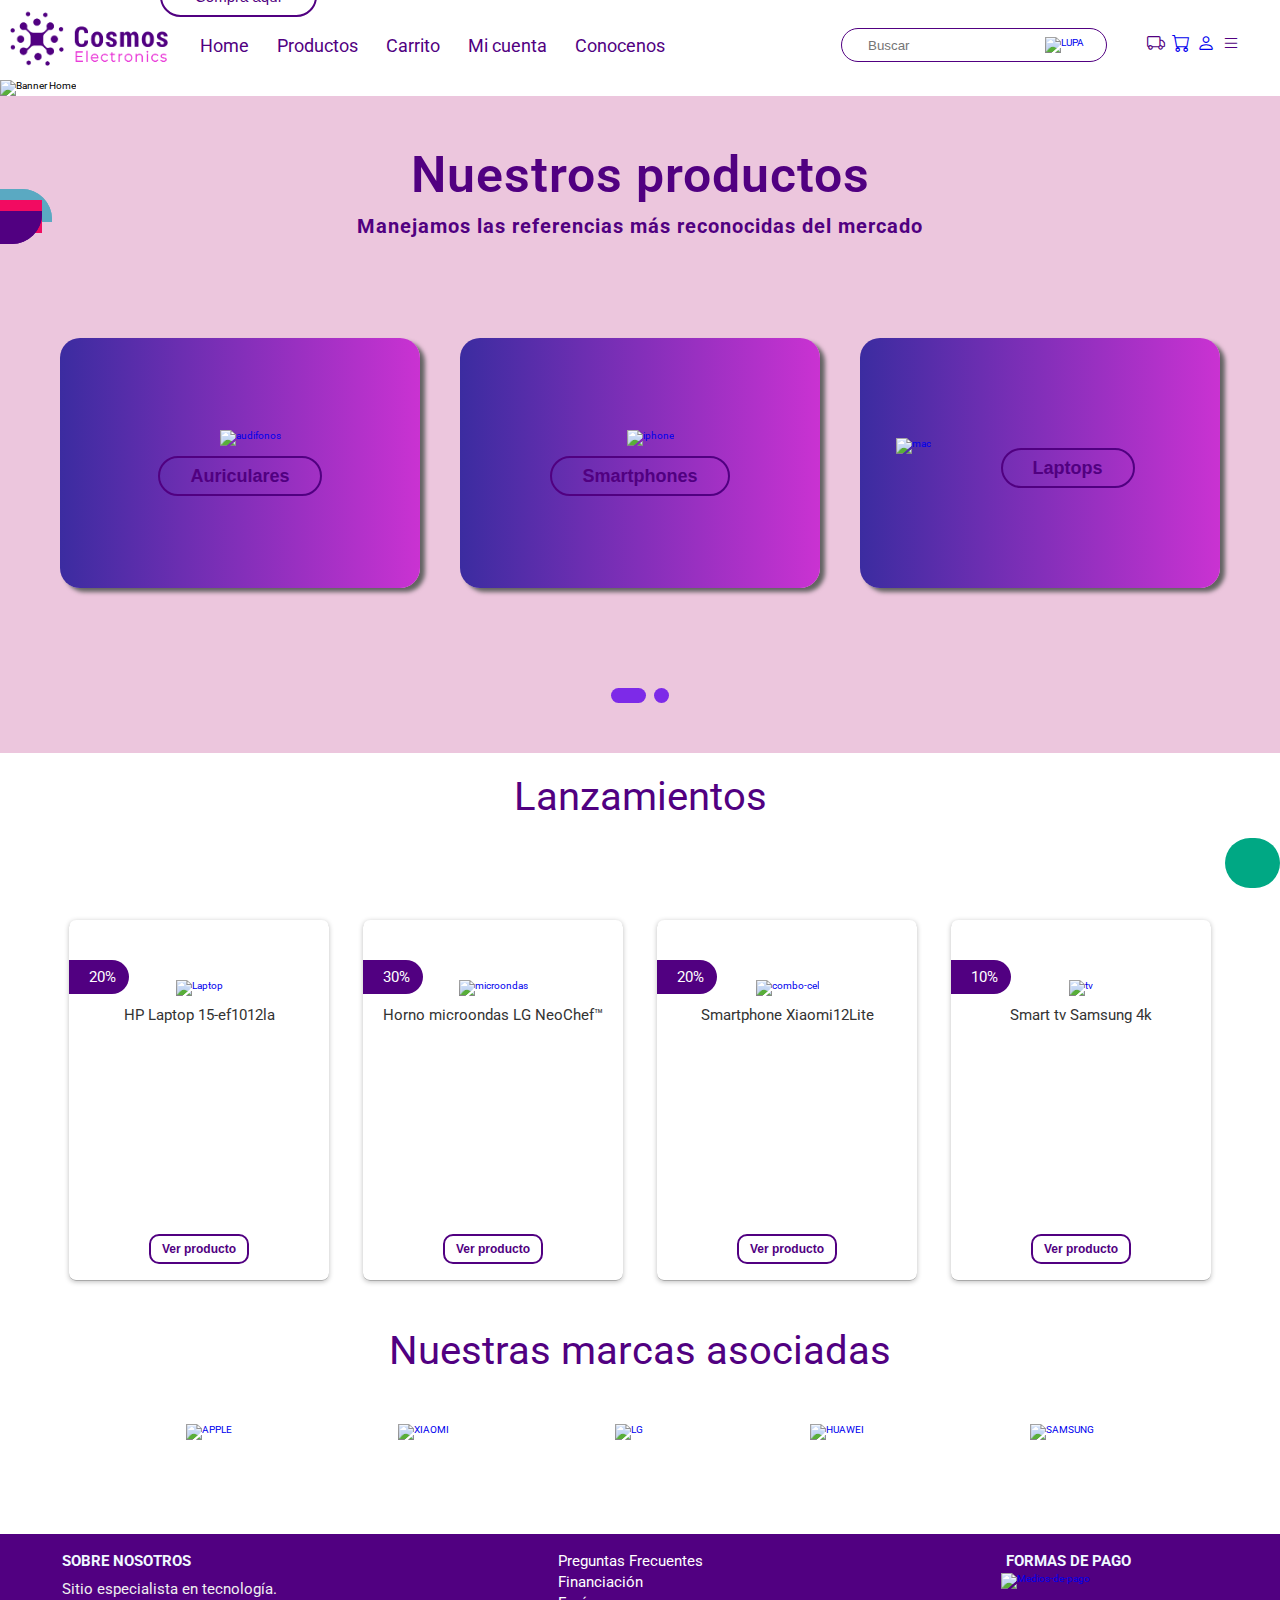
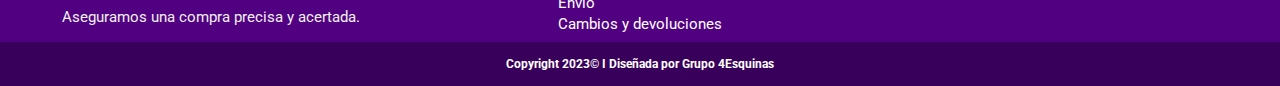
==== index.html @ 66efd8e1 "logo con rem" ====
<!DOCTYPE html>
<html lang="es">

<head>
    <meta charset="UTF-8">
    <meta http-equiv="X-UA-Compatible" content="IE=edge">
    <meta name="viewport" content="width=device-width, initial-scale=1.0">
    <link rel="stylesheet" href="https://cdn.jsdelivr.net/npm/bootstrap-icons@1.10.3/font/bootstrap-icons.css">
    <!--Link Css-->
    <link rel="stylesheet" href="css/style.css">
    <link rel="stylesheet" href="css/responsive.css">
    <link rel="stylesheet" href="css/social-media.css">
    <link rel="stylesheet" href="css/form.css">
    <link rel="stylesheet" href="css/carrito.css">
    <!--Link Fuente-->
    <script src="https://use.fontawesome.com/502b7294a9.js"></script>
    <!-- Link Boostrap -->
    <!-- <link href="https://cdn.jsdelivr.net/npm/bootstrap@5.3.0-alpha3/dist/css/bootstrap.min.css" rel="stylesheet" integrity="sha384-KK94CHFLLe+nY2dmCWGMq91rCGa5gtU4mk92HdvYe+M/SXH301p5ILy+dN9+nJOZ" crossorigin="anonymous"> -->
    <!--Link FavIcon-->
    <link rel="shortcut icon" type="image/jpg" href="https://i.postimg.cc/zGhXjHxn/FavIcon.png" sizes="15px">
    <link rel="preconnect" href="https://fonts.googleapis.com">
    <link rel="preconnect" href="https://fonts.gstatic.com" crossorigin>
    <link href="https://fonts.googleapis.com/css2?family=Roboto:wght@100;300;400;500;700&display=swap" rel="stylesheet">

    <!--Descripción del sitio para el SEO-->
    <meta name="description" content="Sitio especialista en tecnología."/>
    <title>Cosmos I Home</title>
</head>

<body>
    <header>
        <nav>
            <input type="checkbox" id="check">
            <label for="check" class="checkbtn">
                <i class="bi bi-truck"></i>
                <a href="pages/carrito.html">
                <i class="bi bi-cart"></i>
                </a>   
                <a href="pages/micuenta.html">        
                <i class="bi bi-person">       
                </i> 
                </a> 
                <i class="bi bi-list"></i>
            </label>
            <form autocomplete="off">
                <div>
                    <input type="search" name="q" placeholder="Buscar">
                    <a href='https://postimages.org/' target='_blank'><img src='https://i.postimg.cc/FFB2yhY4/LUPA.png' alt='LUPA'class="lupa" loading="lazy"/></a>
                </div>
            </form>
            <a href="#" class="enlace">
                <figure>
                <img src="img/logo cosmos - copia.png" alt="Logo" class="logo" width="14rem" height="6rem">
                </figure>
            </a>
            <ul class="menu">
                <li><a href="index.html">Home</a></li>
                <li><a href="pages/pdd.html">Productos</a>
                    <ul class="subMenu">
                        <li>Electrodomésticos</li>
                        <li>Computadoras</li>
                        <li>Audio y sonido</li>
                        <li>Televisores</li>
                        <li>Relojes</li>
                        <li>Fotografía</li>
                    </ul>
                </li>
                <li><a href="pages/carrito.html">Carrito</a></li>
                <li><a href="pages/micuenta.html">Mi cuenta</a></li>
                <li><a href="pages/somos.html">Conocenos</a></li>
                
            </ul>
            <!--Contenedor de Redes Sociales-->
            <div class="red">
                <!--el target _blank hace que al hacer clic abra el link en otra pestaña sin salir del sitio-->
                <div id="facebook"><a href="https://www.facebook.com/" target="_blank" class="fa fa-facebook"></a></div>
                <div id="instagram"><a href="https://www.instagram.com/" target="_blank" class="fa fa-instagram"></a>
                </div>
                <div id="correo"><a href="https://outlook.live.com/owa/?authRedirect=true" target="_blank"
                        class="fa fa-envelope-o"></a></div>
            </div>
        </nav>
    </header>
    <main>
        <section class="banner">   
            <figure>
                <img src="https://imagizer.imageshack.com/img922/662/GbaUPV.jpg" alt="Banner Home" loading="lazy">               
            </figure> 
            <div class="botonBanner">
                <button class="compraAqui">Compra aquí</button>
            </div>          
        </section>          
    </section> 
    <div class="seccionCategorias"> <!--slide-container-->
        <h1>Nuestros productos</h1>
        <h3>Manejamos las referencias más reconocidas del mercado</h3>
        <input type="radio" name="dot" id="one" />
        <input type="radio" name="dot" id="two" />
        <div class="main-card">
            <div class="contenedorCategorias"> <!--cards-->
                <div class="categoria"> <!--card-->
                    <figure>
                        <!--Imagen alojada en URL externa-->
                        <!--image-content--><a href='https://postimg.cc/BjxsKD9Z' target='_blank'><img src='https://i.postimg.cc/52rtDqsz/audifonos.png' alt='audifonos' class="imgCategoria" width="90%" loading="lazy"></a>
                        <!--card-image-->
                        <!--card content-->
                    </figure>
                    <button class="botonCategoria">Auriculares</button>
                </div>
                <div class="categoria">
                    <figure>
                        <!--Imagen alojada en URL externa-->                       
                        <a href='https://postimg.cc/6ycf5bTB' target='_blank'><img
                                src='https://i.postimg.cc/13hCBLQV/iphone.png' alt='iphone'
                                class="imgCategoria" width="90%" loading="lazy"></a>
                    </figure>
                    <button class="botonCategoria">Smartphones</button>
                </div>
                <div class="categoria">
                    <figure>
                        <!--Imagen alojada en URL externa-->
                        <a href='https://postimg.cc/rdwrZq94' target='_blank'><img
                                src='https://i.postimg.cc/d08j11k5/mac.png' alt='mac'
                                class="imgCategoria" width="90%" loading="lazy"></a>
                    </figure>
                    <button class="botonCategoria">Laptops</button>
                </div>
            </div>
            <div class="contenedorCategorias"> <!--cards-->
                <div class="categoria"> <!--card-->
                    <figure>
                        <!--Imagen alojada en URL externa-->
                        <!--image-content--><a href='https://postimg.cc/BjxsKD9Z' target='_blank'><img src='https://i.postimg.cc/52rtDqsz/audifonos.png' alt='audifonos' class="imgCategoria" width="90%" loading="lazy"></a>
                        <!--card-image-->
                        <!--card content-->
                    </figure>
                    <button class="botonCategoria">Auriculares</button>
                </div>
                <div class="categoria">
                    <figure>
                        <!--Imagen alojada en URL externa-->                   
                        <a href='https://postimg.cc/6ycf5bTB' target='_blank'><img
                                src='https://i.postimg.cc/13hCBLQV/iphone.png' alt='iphone'
                                class="imgCategoria" width="90%" loading="lazy"></a>
                    </figure>
                    <button class="botonCategoria">Smartphones</button>
                </div>
                <div class="categoria">
                    <figure>
                        <!--Imagen alojada en URL externa-->
                        <a href='https://postimg.cc/rdwrZq94' target='_blank'><img
                                src='https://i.postimg.cc/d08j11k5/mac.png' alt='mac'
                                class="imgCategoria" width="90%" loading="lazy"></a>
                    </figure>
                    <button class="botonCategoria">Laptops</button>
                </div>
            </div>
        </div>
        <div class="button">
            <label for="one" class="one active"></label>
            <label for="two" class="two"></label>
        </div>
    </div>
</section>
        <section>
            <h2>Lanzamientos</h2>
            <div class="contenedorLanzamiento">
                <div class="box box2">
                    <div class="descuento">20%</div> 
                    <figure>
                        <!--Imagen alojada en URL externa-->
                        <a href='https://postimages.org/' target='_blank'><img src='https://i.postimg.cc/MKHrX6pw/R.png' alt='Laptop' loading="lazy"/></a>
                    </figure>                    
                    <h2>HP Laptop 15-ef1012la</h2>
                    <div class="containerP">
                        <p><strong>Portátil HP 15.6 Pulgadas AMD RYZEN R5 8GB 256GB</strong></p>
                        <p><span>Precio $3.499.000</span></p>                        
                        <button class="botonProducto">Ver producto</button>
                    </div>
                </div>
                <div class="box box2">
                    <div class="descuento">30%</div>
                    <figure>
                        <!--Imagen alojada en URL externa-->
                        <a href='https://postimg.cc/Xp8ykMkC' target='_blank'><img src='https://i.postimg.cc/6psLwt7Y/microondas.png' alt='microondas' loading="lazy"/></a>
                        </figure>                     
                    <h2>Horno microondas LG NeoChef™</h2>
                    <div class="containerP">
                        <p><strong>1200w con tecnología Smart Inverter</strong></p>
                        <p><span>Precio $1.499.000</span></p>                          
                        <button class="botonProducto">Ver producto</button>
                    </div>
                </div>
                <div class="box box2">
                    <div class="descuento">20%</div>
                    <figure>
                        <!--Imagen alojada en URL externa-->
                        <a href='https://postimg.cc/4nWH0Vb5' target='_blank'><img src='https://i.postimg.cc/DyTQ8cSt/combo-cel.png' alt='combo-cel' loading="lazy"/></a>
                        </figure>                    
                    <h2>Smartphone Xiaomi12Lite</h2>
                    <div class="containerP">
                        <p><strong>Celular Xiaomi12Lite negro resolución Full-HD</strong></p>
                        <p><span>Precio $13.499.000</span></p>                         
                        <button class="botonProducto">Ver producto</button>
                    </div>
                </div>
                <div class="box box2">
                    <div class="descuento">10%</div> 
                    <figure>
                        <!--Imagen alojada en URL externa-->
                        <a href='https://postimg.cc/ThfH0MCb' target='_blank'><img src='https://i.postimg.cc/MZQ2WzB9/tv.png' alt='tv' loading="lazy"/></a>
                    </figure>                   
                    <h2>Smart tv Samsung 4k</h2>
                    <div class="containerP">
                        <p><strong>Procesador Crystal 4k resolución ultra alta </strong></p>
                        <p><span>Precio $9.499.00</span></p>                        
                        <button class="botonProducto">Ver producto</button>
                    </div>
                </div>
            </div>
        </section>

        <section>
            <h2>Nuestras marcas asociadas</h2>
            <div class="contenedorMarcas">
                <div>
                    <figure>
                        <!--Imagen alojada en URL externa-->
                        <a href='https://postimg.cc/mzSnGBT0' target='_blank'><img src='https://i.postimg.cc/BbWfHnkQ/APPLE.png' alt='APPLE' class="marca1" loading="lazy"/></a>
                    </figure>                   
                </div>
                <div>
                    <figure>
                        <!--Imagen alojada en URL externa-->
                        <a href='https://postimg.cc/fSNByFRY' target='_blank'><img src='https://i.postimg.cc/x8k7xVrp/XIAOMI.png' alt='XIAOMI'class="marca1" loading="lazy"/></a>
                    </figure>                    
                </div>
                <div>
                    <figure>
                        <!--Imagen alojada en URL externa-->
                        <a href='https://postimg.cc/nCsGZpkN' target='_blank'><img src='https://i.postimg.cc/5Ng7BtF9/LG.png' alt='LG' class="marca3" loading="lazy"/></a>
                    </figure>                   
                </div>
                <div>
                    <figure>
                        <!--Imagen alojada en URL externa-->
                        <a href='https://postimg.cc/TKs81dMm' target='_blank'><img src='https://i.postimg.cc/VNfz7vK7/HUAWEI.png' alt='HUAWEI'class="marca2" loading="lazy"/></a>
                    </figure>                    
                </div>
                <div>
                    <figure>
                        <!--Imagen alojada en URL externa-->
                        <a href='https://postimg.cc/R6M2bNwk' target='_blank'><img src='https://i.postimg.cc/xCHY8m81/SAMSUNG.png' alt='SAMSUNG'class="marca2" loading="lazy"/></a>
                    </figure>                    
                </div>             
        </section>
    </main>

    <footer id="pie">
        <div class="contenedorFooter1">
            <div class="footer1">
                <h4>SOBRE NOSOTROS</h4>
                <p>Sitio especialista en tecnología.</p>
                <p>Aseguramos una compra precisa y acertada. </p>
            </div>
            <div class="footer1">
                <ul class="footerLinks">
                    <li> <a href="#">Preguntas Frecuentes</a>         
                    </li>
                    <li> <a href="#">Financiación</a> 
                    </li>
                    <li> <a href="#">Envío</a>   
                    </li>
                </li>
                <li> <a href="#">Cambios y devoluciones</a>   
                </li>                                      
                </ul>
            </div>
            <div class="footer1">
                <h4>FORMAS DE PAGO</h4>
                <figure>
                    <a href='https://postimages.org/' target='_blank'><img src='https://i.postimg.cc/15FR11yS/Medios-de-pago.png' alt='Medios-de-pago'class="financiacion" loading="lazy"/></a>
                </figure>
            </div>
        </div>  
        <div class="contenedorFooter2">
            <h5> Copyright 2023© I Diseñada por Grupo 4Esquinas</h5>            
        </div>
        <div id="whatsapp"><a href="https://web.whatsapp.com/" target="_blank" class="fa fa-whatsapp"></a>     
    </footer>
    <!-- Link Javascript Bundel with Popper -->
    <!-- <script src="https://cdn.jsdelivr.net/npm/bootstrap@5.3.0-alpha3/dist/js/bootstrap.bundle.min.js" integrity="sha384-ENjdO4Dr2bkBIFxQpeoTz1HIcje39Wm4jDKdf19U8gI4ddQ3GYNS7NTKfAdVQSZe" crossorigin="anonymous"></script> -->
<body>
</html>
---- css/style.css ----
/*Reseteo de estilos por defecto*/
* {
    padding: 0;
    margin: 0;
    box-sizing: border-box;
    text-decoration: none;
}

/*Setear rem=10px*/
html {
    font-size: 62.5%;
    font-family: 'Roboto', sans-serif;
    width: 100%;
    min-height: 100vh;
}

/*Estilos estructura html*/
header {
    display: flex;
    width: 100%;
}

body {
    background-color: #FFFFFF;
    margin: 0;
    min-height: 100vh;
    width: 100%;
    display: grid;
    grid-template-rows: auto 1fr auto;
}

footer {
    display: flex;
    flex-direction: column;
    padding-top: 1rem;
    margin-top: auto;
    width: 100%;
}

img {
    width: 100%;
}

/*Estilos jerarquía h*/
h1 {
    color: #510081;
    text-align: center;
    font-size: 5rem;
    letter-spacing: 0.1rem;
    font-weight: 600;
    margin-top: 3rem;
    padding-top: 2rem;
    margin-bottom: 0rem;
}

h2 {
    color: #510081;
    text-align: center;
    font-size: 4rem;
    margin-top: 2rem;
    margin-bottom: 2rem;
    font-weight: 400;
}

h3 {
    color: #510081;
    text-align: center;
    font-size: 2rem;
    letter-spacing: 0.1rem;
    margin: 1rem;
}

h4 {
    color: aliceblue;
    text-align: left;
    font-family: 'Roboto', sans-serif;
    font-size: 1.5rem;
}

h5 {
    color: white;
    text-align: center;
    font-size: 1.2rem;
    margin: 1rem;
}

/*Estilos Navegador*/
nav {
    background-color: white;
    position: relative;
    background-position: top;
    height: 8rem;
    width: 100%;
}

.enlace {
    position: absolute;
}

.logo {
    height: 7.5rem; 
}

.logo:hover {
    transform: scale(1.2);
}

nav ul {
    margin-left: 20rem;
    padding-top: 3rem;
}

nav ul li {
    display: inline-block;
    position: relative;
    margin: 0.5rem 1rem 1rem 0rem;
}

nav ul li a {
    color: #510081;
    font-size: 1.8rem;
    padding: 0.7rem 1.6rem 0.7rem 0rem;
    border-radius: 0.3rem;
}

li a.active,
li a:hover {
    color: #e298c4;
}

.checkbtn1 {
    font-size: 4rem;
    color: rgb(253, 240, 255);
    float: right;
    padding: 2rem 4rem;
    cursor: pointer;
    line-height: 1rem;
}

.checkbtn1 :hover {
    color: rgb(194, 156, 236);
}

#check {
    display: none;
}

/*Estilo sub-menu*/
nav ul ul {
    display: none;
    position: absolute;
    background-color: white;
    width: min-content;
    color: #510081;
    font-size: 1.5rem;
    padding: 0.7rem 1.3rem 0.7rem 0rem;
    line-height: 1.2rem;
    margin-left: 0;
}

nav ul li:hover>ul {
    display: block;
}

ul.subMenu li:hover {
    color: #e298c4;
}

.caja-1 {
    font-size: 1.5rem;
    padding: 0.5rem 0.5rem;
    text-align: left;
}

::before {
    font-size: large;
}

form>div {
    display: flex;
    background: #fff;
    padding: 0.8rem 2.2rem 0.8rem 2.6rem;
    border-radius: 3rem;
    border: 0.1rem solid #cad3dc;
    border-color: #510081;
    margin-top: 0.8rem;
}

.lupa {
    height: 1.5rem;
}

form input {
    border: none;
    background-color: white;
    outline: none;
}

.checkbtn {
    font-size: 3rem;
    color: #510081;
    float: right;
    padding: 3rem 4rem;
    cursor: pointer;
    line-height: 4rem;
    margin-top: -1rem;
}

.checkbtn :hover {
    color: #e298c4;
}

#check {
    display: none;
}

form {
    float: right;
    margin-top: 2rem;
    margin-left: 0.5rem;
}

/*Estilos banner*/
.botonBanner {
    margin-top: -12rem;
    margin-left: 16rem;
    position: absolute;
}

.compraAqui {
    background-color: white;
    border: 0.2rem solid #510081;
    padding: 1rem 3.3rem;
    color: #510081;
    border-radius: 5rem;
    font-size: 1.5rem;
    width: max-content;
}

.compraAqui:hover {
    background-color: #510081;
    color: white;
    font-weight: bold;
}

/* Estilo de grif card*/
.contenedorLanzamiento {
    display: flex;
    flex-wrap: wrap;
    justify-content: center;
    width: 100%;
    margin-bottom: 3rem;
}

.box {
    width: 26rem;
    height: 36rem;
    margin: 1.7rem;
    padding: 2rem;
    background: transparent;
    border-radius: 0.7rem;
    text-align: center;
    margin-top: 8rem;
    position: relative;
    cursor: pointer;
    box-shadow: rgba(0, 0, 0, 0.25) 0rem 0.0625em 0.0625em, rgba(0, 0, 0, 0.25) 0rem 0.125em 0.5em, rgba(255, 255, 255, 0.1) 0em 0em 0em 0.1em inset;
}

.descuento {
    position: absolute;
    top: 4rem;
    left: 0;
    background: #510081;
    padding: 0.8rem 2rem;
    color: #fff;
    width: 6rem;
    border-radius: 0rem 2rem 2rem 0rem;
    font-size: 1.5rem;
}

span {
    color: #F400A1;      
}

.box img {
    width: 80%;
    padding-top: 4rem;
    transition: all 400ms;
}

.box h2 {
    font-size: 1.5rem;
    margin-top: 1rem;
    transition: all 500ms;
    color: #333;
}

.botonProducto {
    background-color: transparent;
    border: 0.2rem solid #510081;
    border-radius: 1rem;
    width: 10rem;
    height: 3rem;
    font-size: 1.2rem;
    font-weight: bold;
    color: #510081;
    margin: 3rem;
    padding: 0.3rem;
}

.botonProducto:hover {
    background-color: #510081;
    color: white;
    border: 0.2rem solid #510081;
}

.containerP {
    width: 100%;
    height: 15rem;
    position: absolute;
    left: 0;
    bottom: 0;
    overflow: hidden;
    border-radius: 0rem 0rem 1rem 11rem;
    padding: 0 1rem;
    line-height: 1.8rem;
}

.box p {
    font-size: 1.4rem;
    font-weight: bold;
    color: rgba(55, 58, 55, 0.667);
    opacity: 0;
    transform: translateY(1.5rem);
    transition: all 600ms;
    color: #000;
    padding: 0.5rem;
}

.box:hover .descuento {
    background-color: white;
}

.box:hover {
    box-shadow: 0.5rem 0.4rem 0.4rem #646363;
}

.box:hover img {
    transform: translateY(-90px);
}

.box:hover h2 {
    transform: translateY(-90px);
    color: #510081;
    margin-bottom: 0;
    font-size: 1.8rem;
}

.box:hover .containerP p {
    transform: translateY(0px);
    opacity: 1;
    color: #333;
}

/*Estilos contenedor Categorías*/
.seccionCategorias {
    background-color: #ecc6dd;
   /*DANIELA height: 53rem;*/
    width: 100%;
    padding-bottom: 1rem;
    overflow: hidden;
}

.seccionCategorias .main-card{
    width: 200%;
    display: flex;
    justify-content: space-evenly;
   /* DANIELA animation: cambio 8s infinite alternate ease-in-out; */
    transition: all 1s ease;
}

#two:checked ~ .main-card{
    margin-left: -100%;
}

/*DANIELA @keyframes cambio {
    0%{margin-left: 0;}
    20%{margin-left: 0;}
    50%{margin-left: -100%;}
    100%{margin-left: -100%;}}
  /*25%{margin-left: -100%;}
    45%{margin-left: -100%;}
    50%{margin-left: -200%;}
    70%{margin-left: -200%;}
    75%{margin-left: -300%;}
    100%{margin-left: -300%;}
}*/

.main-card .contenedorCategorias{
    display: flex;
    flex-wrap: wrap;
    justify-content: space-evenly;
    width: calc(100% / 2 - 1rem);
    /* DANIELA margin: 9rem auto 6rem auto; */
    margin: 9rem 2rem 6rem 2rem;
}

.main-card .contenedorCategorias .categoria{
    display: flex;
    flex-wrap: wrap;
    align-content: center;
    width: 36rem;
    height: 25rem;
    margin-top: 0rem;
    background: linear-gradient(90deg, hsla(248, 57%, 40%, 1) 0%, hsla(297, 64%, 51%, 1) 100%);
    border-radius: 2rem;
    position: relative;
    cursor: pointer;
    box-shadow: 0.5rem 0.4rem 0.4rem #646363;
    justify-content: center;
    transition: all 0.2s ease;
}

/*Estilos Slider Categorías*/
.main-card .contenedorCategorias .categoria:hover{
    transform: translateY(-15px);
}

.imgCategoria {
    width: 95%;
    padding-left: 2rem;
}

.botonCategoria {
    background-color: transparent;
    border: 0.2rem solid #510081;
    border-radius: 5rem;
    height: 4rem;
    font-size: 1.8rem;
    font-weight: bold;
    color: #510081;
    margin-inline: 7rem;
    margin-top: 1rem; /*DANIELA margin-top: 2rem;*/
    padding: 0rem 3rem;
}

.botonCategoria:hover,
.botonCategoria:active {
    color: white;
    background-color: #510081;
}

.button{
    display: flex;
    margin: 4rem;
    justify-content: center;
}

.button label{
    height: 1.5rem;
    width: 1.5rem;
    background:#7d2ae8;
    /* DANIELA background:#fff; */
    margin: 0 0.4rem;
    border-radius: 2rem;
    transition: all 0.5s ease;
}

.button label:hover{
    background: #510081;
}
.button label.active{
    width: 3.5rem;
}

#one:checked ~ .button label.one{
    width: 3.5rem;
}

#two:checked ~ .button label.two{
    width: 3.5rem;
}

#one:checked ~ .button label.two{
    width: 1.5rem;
}

#two:checked ~ .button label.one{
    width: 1.5rem;
}

input[type="radio"]{
    display: none;
}

/*Estilos contenedor Marcas*/
.contenedorMarcas {
    display: flex;
    flex-direction: row;
    flex-wrap: wrap;
    justify-content: space-evenly;
    width: 100%;
    height: 10rem;
    padding: 2rem;
    margin: 3rem 0;
}

.marca1 {
    width: 8rem;
    height: 7.5rem;
}

.marca2 {
    width: 12rem;
    height: 8rem;
}

.marca3 {
    width: 10rem;
    height: 7.5rem;
}

/*Estilos Footer*/
#pie {
    height: 15rem;
    background-color: #510081;
}

.contenedorFooter1 {
    width: 100%;
    padding: 0.7rem;
    display: grid;
    grid-template-columns: repeat(3, 1fr);
    justify-items: center;
    align-items: baseline;
    grid-gap: 2rem;
}

.contenedorFooter1.footer1.sobreNosotros {
    display: flex;
    justify-content: center;
    align-items: center;
    font-size: 1.5rem;
}

.contenedorFooter1 p {
    font-size: 1.5rem;
    color: #efefef;
    text-align: left;
    margin-top: 1rem;
}

.footerLinks {
    list-style: none;
    font-size: 1.5rem;
    line-height: 2.1rem;
}

.footerLinks a {
    color: white;
}

.contenedorFooter2 {
    color: #000;
    background-color: #38005a;
    height: 7rem;
    border-color: #38005a;
    padding: 0.5rem;
}

.financiacion {
    margin-left: -0.5rem;
    margin-top: 0.3rem;
    width: 60%;
}

#whatsapp a {
    background: #00A884;
    padding: 1.5rem 2rem;
    color: #fff;
    text-decoration: none;
    width: 5.5rem;
    height: 5rem;
    transition: all .4s ease;
    position: fixed;
    bottom: 1.2rem;
    right: 0;
    border-radius: 5rem;
}

#whatsapp a:hover {
    background: #000;
    padding: 1.5rem 2.2rem;
}

/*Estilo sección Conocenos*/    
.contenedorTituloConocenos {
    margin: 3rem 3rem 0rem 3rem;
}

.contenedorConocenos {
    height: max-content;  
}

hr {
    color: #510081;   
    text-align: center;
    margin: auto 4rem;
    border: 0.1rem solid #510081;
    
}

/*Estilos parrafos*/
.contenedorParrafo {
    margin: 2rem 6rem; 
}

.parrafoSomos {
    font-size: 1.7rem;
    text-align: justify;
    line-height: 2.5rem;
    color: #510081;
    font-weight: 500;
    margin: 2rem 4.5rem;
}

/*Estilo sección Equipo*/
.contenedorNosotras{
    display: grid;
    grid-template-columns: repeat(3, 1fr);
    grid-auto-rows: 40rem;
    padding: 2rem;
    grid-gap:9rem;
    margin: 2rem 8rem 6rem 8rem; 
}

.contenedorEquipo {
    background-color: #510081;
    border-radius: 2rem;
    height: 45rem;
}

.avatar {
    margin: 1.2rem 5rem 0rem 6rem;
    width: 60%;
}

.botonDev {
    background-color: white;
    border: 0.2rem solid #510081;
    border-radius: 3rem;
    height: 4rem;
    font-size: 2rem;
    font-weight: bold;
    color: #510081;
    margin: 0rem 6rem;
    padding: 0rem 1rem;
    width: 20rem;
}

.parrafoDevs {
    font-size: 1.4rem;
    text-align: center;
    line-height: 2rem;
    color: white;
    font-weight: 500;
    margin: 1rem 4rem;
}

/*Estilos de la galeria de Html Categoría de Productos*/
.galeria-container{
    display: grid;
    grid-template-columns: repeat(3, 1fr);
    grid-auto-rows: 50rem;
    padding: 2rem;
    grid-gap:4rem;
    margin: 4rem 8rem 0rem 4rem;   
}

.categoria1{
    position: relative;
    background-image: url(https://i.postimg.cc/MGLfz0Qf/electrodomesticos.webp);
    background-position-y: 0.5rem;
    background-size: contain;
    background-repeat: no-repeat;  
    margin: 1rem 2rem;
    width: 85%;  
}

.categoria2{
    position: relative;
    background-image: url(https://i.postimg.cc/C1YTBXD3/computadoras.webp);
    background-position: top;
    background-size: contain;
    background-repeat: no-repeat;
    margin: 1rem 2rem;
    width: 95%;        
}

.categoria3{
    position: relative;
    background-image: url(https://i.postimg.cc/yN2xMVMF/audio.webp);      
    background-position-y: 3rem;
    background-size: contain;
    background-repeat: no-repeat;   
    margin: 1rem 2rem;
    width: 105%;       
}

.categoria4{
    position: relative;
    background-image: url(https://i.postimg.cc/C1wG3xCR/tv.webp); 
    background-position-y: 2.5rem;
    background-size: contain;
    background-repeat: no-repeat;
    margin: 2rem;
    width: 90%; 
}

.categoria5{
    position: relative;
    background-image: url(https://i.postimg.cc/zG6qBxxN/reloj.webp);
    background-position-y: -0.5rem;
    background-size: contain;
    background-repeat: no-repeat;  
    margin: 2rem;
    width: 85%;    
}

.categoria6{
    position: relative;
    background-image: url(https://i.postimg.cc/HLkbYsvR/camara.webp);
    background-position-y: -2rem;
    background-size: contain;
    background-repeat: no-repeat;  
    margin: 2rem;
    width: 90%; 
}

.botonCategoria1 {
    background-color: transparent;
    border: 0.2rem solid #510081;
    border-radius: 5rem;
    height: 4rem;
    font-size: 1.8rem;
    font-weight: bold;
    color: #510081;
    margin-inline: 8rem;
    margin-top: 40rem;
    padding: 0rem 3rem;
    width: max-content;
}

.botonCategoria1:hover, .botonCategoria:active {
    color: white;
    background-color: #510081;
}

.botonCategoria2 {
    background-color: transparent;
    border: 0.2rem solid #510081;
    border-radius: 5rem;
    height: 4rem;
    font-size: 1.8rem;
    font-weight: bold;
    color: #510081;
    margin: 35rem 5rem 2rem 10rem;
    padding: 0rem 3rem;
    width: max-content;
}

.botonCategoria2:hover, .botonCategoria2:active {
    color: white;
    background-color: #510081;
}

.botonCategoria3 {
    background-color: transparent;
    border: 0.2rem solid #510081;
    border-radius: 5rem;
    height: 4rem;
    width: 100%;
    font-size: 1.8rem;
    font-weight: bold;
    color: #510081;
    margin: 35rem 2rem 2rem 10rem;  
    padding: 0rem 3rem;
    width: max-content;
}

.botonCategoria3:hover, .botonCategoria3:active {
    color: white;
    background-color: #510081;
}


.botonBanner2 {
    background-color: #510081;
    border: 0.2rem solid #510081;
    border-radius: 5rem;
    height: 5rem;
    width: 100%;
    font-size: 2rem;
    font-weight: bold;
    color: white;
    margin-top: -13rem;
    margin-left: 7rem;
    position: absolute; 
    padding: 0rem 4rem;
    width: max-content;
}

.botonBanner2:hover, .botonBanner2:active {
    color: #510081;
    background-color: white;
}

.categoriaBanner{    
    grid-column-start: span 3;
    margin-bottom: 1rem;
}
---- css/responsive.css ----
/*Media queries RD Mobile First*/

/*Celular pequeño*/
@media (min-width: 320px) and (max-width: 360px) {
    h1 {
        font-size: 3rem;
    }

    h2 {
        font-size: 2.5rem;
    }

    h3 {
        font-size: 1.5rem;
        margin: 1rem;
        line-height: 1.8rem;
    }

    .enlace {
        position: absolute;
    }

    .logo {
        height: 6.4rem;
        width: 13rem;
        /* width: 55%; */
    }

    .menu {
        display: none;
    }

    .tituloFormulario {
        font-size: 2rem;
        margin-bottom: 1.6rem;
    }

    .red {
        display: none;
    }

    form {
        display: none;
    }

    .input {
        padding: 0.6rem;
        border-radius: 0.4rem;
        margin-bottom: 1rem;
        border: 0.3rem solid #f7f2f2;
        font-size: 1.2rem;
    }

    .contenedorRegistro p {
        height: 2rem;
        font-size: 1.1rem;
        line-height: 2rem;        
    }

    .botonFormulario {
        font-size: 1.2rem;
    }

    .banner {
        display: none;
    }

    .seccionCategorias {
        height: 68rem;
    }

    .seccionCategorias .main-card {
        height: 50rem;             
    }

    .main-card .contenedorCategorias {
        width: 100%;
        height: 58rem;
        margin: 2rem 1rem 0rem auto;
    }

    .main-card .contenedorCategorias .categoria {
        display: flex;
        flex-wrap: wrap;
        align-content: center;
        width: 13rem;
        height: 16rem;              
        border-radius: 1rem;
        box-shadow: 0.5rem 0.4rem 0.4rem #646363;
        justify-content: center;
    }

    .imgCategoria {
        width: 82%;
        padding-left: 3rem;
    }

    .button {
        margin: 0rem;
    }

    .botonCategoria {
        border: 0.1rem solid white;
        border-radius: 2rem;
        height: 3rem;
        font-size: 1rem;
        color: white;
        margin-inline: 4rem;
        margin-top: 1.5rem;
        padding: 0rem 2rem;
    }

    .botonCategoria:hover,
    .botonCategoria:active {
        color: white;
        background-color: #510081;
        border: #510081;
    }

    .contenedorLanzamiento {
        margin-bottom: 2rem;
    }

    .box {
        width: 23rem;
        height: 32rem;
        margin: 1rem;
        padding: 1rem;
        border-radius: 0.5rem;
        margin-top: 7rem;
    }

    .descuento {
        top: 2rem;
        width: 5rem;
        font-size: 1.2rem;
    }

    span {
        font-size: 1.3rem;
    }

    .box img {
        width: 80%;
        padding-top: 2rem;
    }

    .box h2 {
        font-size: 1.5rem;
        margin-top: 1rem;
    }

    .botonProducto {
        border: 0.1rem solid #510081;
        border-radius: 0.5rem;
        margin: 4rem;
        padding: 0.2rem;
    }

    .containerP {
        width: 100%;
        height: 15rem;
        padding: 0 1rem;
        line-height: 1.5rem;
    }

    .box p {
        font-size: 1.3rem;
        padding: 0.5rem;
    }

    .box:hover img {
        transform: translateY(-75px);
    }

    .box:hover h2 {
        transform: translateY(-90px);
        margin-top: 1.8rem;
        font-size: 1.5rem;
    }

    .box:hover .containerP p {
        transform: translateY(15px);
        font-size: 1.3rem;
    }

    .contenedorMarcas {
        height: 7rem;
        padding: 1rem;
        width: 95%;
        justify-content: space-between;
    }

    .marca1 {
        width: 4rem;
        height: 4rem;
    }

    .marca2 {
        width: 6rem;
        height: 4rem;
    }

    .marca3 {
        width: 6.5rem;
        height: 4.5rem;
    }


    #pie {
        padding: 0;
        height: fit-content;
    }

    .contenedorFooter1 {
        display: none;
    }

    .contenedorFooter2 h4 {
        font-size: 1.1rem;
    }

    .contenedorFooter1.footer1.sobreNosotros {
        font-size: 1rem;
    }

    .contenedorFooter1 p {
        font-size: 1.1rem;
        text-align: left;
        margin-bottom: 1rem;
    }

    .footerLinks {
        font-size: 1.2rem;
    }

    .contenedorFooter2 {
        height: 5rem;
    }

    .contenedorFooter2 h5 {
        font-size: 1rem;
        margin: 1rem, 0.5rem;
    }

    #whatsapp a {
        display: none;
    }

    .contenedorRegistro {
        width: 30rem;
        padding: 1.5rem;
    }

    .galeria-container{
        grid-gap: 1rem;
        margin: 4rem 8rem 0rem 2rem;
    }

    .titulo-item {
        font-size: 1.2;
    }

    .contenedorTituloConocenos {
        display: none;
    }

    .parrafoSomos {
        font-size: 1.5rem;
    }

    .contenedorEquipo {
        height: 43rem ;
    }

    .parrafoDevs {
        font-size: 1.2rem;
    }

    .botonDev{
        font-size: 1.5rem;
        width: 18rem;
    }

    .boton-item {
        font-size: 1rem;        
    }

    .categoriaBanner{
        display: none;
    }
}

/* Tablet-Ipad*/
@media (min-width: 360px) and (max-width: 768px) 
{
    h1 {
        font-size: 4rem;
    }

    h2 {
        font-size: 3rem;
    }

    h3 {
        font-size: 2rem;
        margin: 1rem;
        line-height: 1.8rem;
    }

    .enlace {
        position: absolute;
    }

    .logo {
        height: 6.8rem;
        /* width: 80%; */
    }

    .checkbtn {
        display: none;
    }

    .menu {
        display: block;
        width: max-content;
    }

    nav ul {
        margin-left: 16rem;
    }

    nav ul li {
        margin: 0.5rem 0rem 0.5rem 0rem;
    }

    nav ul li a {
        padding: 0.7rem 1rem 0.7rem 0rem;
    }

    .red {
        display: none;
    }

    form {
        display: none;
    }
     
    .banner{
        display: none;
    }
   
    .main-card .contenedorCategorias .categoria {
        width: 25rem;
        height: 26rem;
        margin-bottom: 3rem;
    }

    .imgCategoria {
        width: 80%;
        padding-left: 5rem;
    }

    .button{
        margin-top: 0rem;
    }

    .seccionCategorias {
        height: 86rem;
    }

    .main-card .contenedorCategorias {
        width: 100%;
        height: 60rem;
        margin: 4rem 2rem 2rem 1rem;
    }

    .main-card .contenedorCategorias .categoria {
        width: 25rem;
        height: 28rem;
    }

    .imgCategoria {
        width: 90%;
        padding-left: 4rem;
    }

    .botonCategoria {
        border: 0.1rem solid white;
        border-radius: 3rem;
        height: 3rem;
        font-size: 1.2rem;
        color: white;
        margin-inline: 4rem;
        margin-top: 1rem;
        padding: 0rem 2.5rem;
    }

    .botonCategoria:hover,
    .botonCategoria:active {
        color: white;
        background-color: #510081;
        border: #510081;
    }

    .contenedorTituloConocenos {
        display: none;
    }

    .categoriaBanner{
        display: none;
    }

    .contenedorFooter1 {
        margin-left: 2rem;
    }
}
 
@media (min-width: 768px) and (max-width: 900px) 
{
    h1 {
        font-size: 4.5rem;
    }

    h2 {
        font-size: 4rem;
    }

    h3 {
        font-size: 2rem;
    }

    .enlace {
        position: absolute;
    }

    .logo {
        width: 90%;
        /* height: 8rem; */
    }

    .checkbtn {
        display: none;
    }

    nav ul {
        margin-left: 20rem;
    }

    nav ul li {
        margin: 0.5rem 0rem 0.5rem 0rem;
    }

    nav ul li a {
        padding: 0.7rem 1rem 0.7rem 0rem;
        font-size: 2rem;
    }

    form {
        display: none;
    }

    .banner{
        display:none;
    }

    .seccionCategorias {
        height: 102rem;
    }
    
    .main-card .contenedorCategorias{
        margin: 1rem 0rem 0rem 2rem;
    }

    .contenedorCategorias {
        width: 100%;
        height: 70rem;
        margin: 4rem auto 8rem auto;
    }

    .main-card .contenedorCategorias .categoria{
        width: 30rem;
        height: 35rem;
        margin-top: 3rem;
    }

    .imgCategoria {
        width: 90%;
        padding-left: 4rem;
    }

    .botonCategoria {
        border: 0.2rem solid white;
        border-radius: 3rem;
        height: 3.5rem;
        font-size: 1.5rem;
        color: white;
        margin-inline: 4rem;
        margin-top: 3rem;
        padding: 0.5rem 2.5rem;
    }

    .botonCategoria:hover,
    .botonCategoria:active {
        color: white;
        background-color: #510081;
        border: #510081;
    }

    .button {
        margin: 10rem;
    }

    .contenedorFooter1 {
        margin-left: 3rem;
        margin-bottom: 0.5rem;
    }

    .categoriaBanner{
        display: none;
    }

    .contenedorTituloConocenos {
        display: none;
    }

    /* .contenedorEquipo {
        height: 46rem;
    }

    .parrafoDevs {
        font-size: 1.4rem;
    }

    .parrafoSomos {
        font-size: 1.7rem;
    } */
}

@media (min-width: 900px) and (max-width: 1024px) 
{
    h1 {
        font-size: 5rem;
    }

    h2 {
        font-size: 4.2rem;
    }

    h3 {
        font-size: 2rem;
    }

    .enlace {
        position: absolute;
    }

    .logo {
        /* width: 100%; */
        height: 8.5rem;
    }

    .checkbtn {
        display: block;
    }

    nav ul {
        margin-left: 20rem;
    }

    nav ul li {
        margin: 0.3rem 0rem 0.5rem 0rem;
    }

    nav ul li a {
        padding: 0.7rem 1rem 0.7rem 0rem;
        font-size: 2rem;
    }

    form {
        display: none;
    }

    .banner{
        display: none;
    }

    .seccionCategorias {
        height: 120rem;
    }

    .main-card .contenedorCategorias {
        height: 80rem;
    }

    .main-card .contenedorCategorias .categoria {
        height: 40rem;
        margin-bottom: 5rem;
    }

    .imgCategoria {
        width: 90%;
        padding-left: 4rem;
    }

    .botonCategoria {
        border: 0.2rem solid white;
        border-radius: 3rem;
        height: 3.5rem;
        font-size: 1.5rem;
        color: white;
        margin-inline: 4rem;
        margin-top: 2rem;
        padding: 0.5rem 2.5rem;
    }

    .botonCategoria:hover,
    .botonCategoria:active {
        color: white;
        background-color: #510081;
        border: #510081;
    }

    .contenedorLanzamiento {
        margin-bottom: 3rem;
    }

    .box {
        width: 25rem;
    }

    .descuento {
        width: 7rem;
        font-size: 1.5rem;
        top: 3rem;
    }

    span {
        font-size: 1.5rem;
    }

    .box img {
        width: 85%;
        padding-top: 2rem;
    }

    .box h2 {
        font-size: 1.7rem;
        margin-top: 1rem;
    }

    .botonProducto {
        border: 0.2rem solid #510081;
        border-radius: 1rem;
        margin: 3rem;
        padding: 0.5rem;
    }

    .containerP {
        width: 100%;
        height: 15rem;
        padding: 0 0;
        line-height: 1.7rem;
    }

    .box p {
        font-size: 1.7rem;
        padding: 0.5rem;
    }

    .box:hover img {
        transform: translateY(-70px);
    }

    .box:hover h2 {
        transform: translateY(-80px);
        margin-top: 1.8rem;
        font-size: 1.7rem;
    }

    .box:hover .containerP p {
        transform: translateY(15px);
        font-size: 1.5rem;
    }

    .contenedorFooter1 {
        margin-left: 3rem;
        margin-bottom: 0.7rem;
    }
}

@media (min-width: 1024px) and (max-width: 1200px) 
{
    h3 {
        font-size: 2.8rem;
    }

    nav ul {
        margin-left: 20rem;
    }

    nav ul li {
        margin: 0.3rem 0rem 0.5rem 0rem;
    }

    nav ul li a {
        padding: 0.7rem 1rem 0.7rem 0rem;
        font-size: 2rem;
    }

    form {
        display: block;
        width: 18rem;
    }

    input {
        width: 12rem;
    }

    .lupa {
        width: 15%;
    }

    .botonBanner {
        margin-top: -8.5rem;
        margin-left: 12.5rem;
        position:absolute;
    }

    .compraAqui {
        padding: 0.8rem 2.8rem;
    }

    .seccionCategorias {
        height: 140rem;
    }

    .main-card .contenedorCategorias {
        margin: 8rem 2rem 0rem 2rem;   
    }

    .main-card .contenedorCategorias .categoria {
        height: 50rem;
        width: 40rem;
        margin-bottom: 5rem;
    }

    .imgCategoria {
        width: 95%;
        padding-left: 2rem;
    }

    .botonCategoria {
        border: 0.2rem solid white;
        border-radius: 3rem;
        height: 4rem;
        font-size: 1.7rem;
        color: white;
        margin-inline: 4rem;
        margin-top: 3rem;
        padding: 1rem 2.7rem;
    }

    .botonCategoria:hover,
    .botonCategoria:active {
        color: white;
        background-color: #510081;
        border: #510081;
    }

    .botonProducto {
        border: 0.2rem solid #510081;
        border-radius: 1rem;
        margin: 1.5rem;
        height: 4rem;
        padding: 1.1rem 2rem;
        font-size: 1.6rem;
        width: max-content;
    }

    .button {
        margin-top:0rem;
    }

    .contenedorFooter1 {
        margin-left: 3rem;
        margin-bottom: 0.7rem;
        font-size: 1.5rem;
    }   
}
---- css/social-media.css ----
/*Estilo Contenedor Redes Sociales*/
.red {
    position: fixed;
    top: 20rem;
    z-index: 100;
    left: 0;
}

#facebook a {
    background: #5AA9C2;
    padding: 1rem 2.5rem;
    color: #fff;
    text-decoration: none;
    width: 6rem;
    transition: all .4s ease;
    border-radius: 0px 30px 0px 0px;
    border: 1px solid #cad3dc;
    border-color: #5AA9C2;
}

#facebook a:hover {
    background: #000;
    padding: 1rem 5rem;
    border-color: #000;
}

#instagram a {
    background: #F20B61;
    padding: 1rem 2rem;
    color: #fff;
    text-decoration: none;
    width: 6rem;
    transition: all .4s ease;
    border: 1px solid #cad3dc;
    border-color: #F20B61;
}

#instagram a:hover {
    background: #000;
    padding: 1rem 5rem;
    border-color: #000;
}

#correo a {
    background: #510081;
    padding: 1rem 2rem;
    color: #fff;
    text-decoration: none;
    width: 6rem;
    transition: all .4s ease;
    border-radius: 0px 0px 30px 0px;
    border: 1px solid #cad3dc;
    border-color: #510081;
}

#correo a:hover {
    background: #000;
    padding: 1rem 5rem;
    border-color: #000;
}
---- css/form.css ----
/*Estilos Formulario de Registro*/
.contenedorRegistro {
    display: flex;
    flex-direction: column;
    flex-wrap: wrap;
    align-items: center;
    width: 45rem;
    background-color: #f1e1f7;
    padding: 2.5rem;
    margin: 1rem auto 2.5rem auto;
    border-radius: 1rem;
    box-shadow: 0.7rem 1rem 0.4rem #646363;
    margin-bottom: 5rem;
}

.tituloFormulario {
    font-size: 2.3rem;
    font-weight: bold;
    margin-bottom: 1.5rem;
    text-align: center;
}

.input {
    width: 100%;
    background-color: #f7f2f2;
    padding: 0.6rem;
    border-radius: 0.4rem;
    margin-bottom: 1.5rem;
    border: 0.3rem solid #f7f2f2;
    font-size: 1.5rem;
    color: rgb(53, 52, 52);
}

.contenedorRegistro p {
    height: 2.5rem;
    text-align: center;
    font-size: 1.3rem;
    line-height: 2.5rem;
}

.contenedorRegistro a:hover {
    color: blue;
    text-decoration: underline;
}

.botonFormulario {
    width: 100%;  
    background: linear-gradient(90deg, hsla(297, 64%, 51%, 1) 0%, hsla(248, 57%, 40%, 1) 100%);
    border: none;
    border-radius: 1.5rem;
    padding: 1.3rem;
    font-size: 1.5rem;
    letter-spacing: 0.07rem;
    color: white;
    font-weight: bold;
    margin: 1rem 0;
    cursor: pointer;
}

.botonFormulario:hover {
    color: #e298c4;
}
---- css/carrito.css ----
.contenedorCarrito{
    max-width: 120rem;
    padding: 1rem;
    margin: 4rem 10rem;
    display: flex;
    justify-content: space-between;
    /* oculto lo que queda fuera del .contenedor */
    contain: paint;
}

/* Estilos sección contenedor de items*/
.contenedorCarrito .contenedor-items{
    display: grid;
    grid-template-columns: repeat(auto-fit, minmax(22rem, 1fr));
    grid-gap:4rem;
    grid-row-gap: 5rem;
    /* width: 60%; */
    width: 100%;
    transition: .3s;
}

.contenedorCarrito .contenedor-items .item{
    max-width: 20rem;
    margin: auto;
    border: 1px solid #510081;
    border-radius: 1rem;
    padding: 2rem;
    transition: .3s;
}

.contenedorCarrito .contenedor-items .item .img-item{
    width: 100%;
}

.contenedorCarrito .contenedor-items .item:hover{
    box-shadow: 0 0 1rem #666;
    scale: 1.05;
}

.contenedorCarrito .contenedor-items .item .titulo-item{
    display: block;
    font-weight: bold;
    text-align: center;
    text-transform: uppercase;
    font-size: 1.4rem;
    color:#333;
    margin-bottom: 1rem;
    line-height: 1.8rem;
}

.contenedorCarrito .contenedor-items .item:hover .titulo-item{
    color: #510081;
}

.contenedorCarrito .contenedor-items .item .precio-item{
    display: block;
    text-align: center;
    font-weight: bold;
    font-size: 1.6rem;
}

.contenedorCarrito .contenedor-items .item .boton-item{
    display: block;
    margin: 2rem auto;
    width: max-content;
    background-color: #fff;
    /* font-size: 1.1rem; */
    color: #510081;
    padding: 1rem 2rem;
    border-radius: 3rem;
    border: 0.2rem solid #510081;
    cursor: pointer;
}

.contenedorCarrito .contenedor-items .item .boton-item:hover{
    color: white;
    background-color: #510081;
}

/* Estilos Carrito */
.carrito{
    border: 0.1rem solid #666;
    width: 35%;
    margin-top: 3rem;
    border-radius: 1rem;
    overflow: hidden;
    margin-bottom: auto;
    position: sticky !important;
    top: 0;
    transition: .3s;
    /* Estilos para ocultar */
    margin-right: -100%;
    opacity: 0;
}

.carrito .header-carrito{
    background-color: #000;
    text-align: center;
    padding: 3rem 0;
}

.carrito .header-carrito .titulo-carrito{
    text-align: center;
    font-size: 4rem;
    margin-top: 2rem;
    margin-bottom: 2rem;
    color:#fff
}


.carrito .carrito-item{
    display: flex;
    align-items: center;
    /* justify-content: space-between; */
    position: relative;
    border-bottom: 0.1rem solid #666;
    padding: 2rem;
}
.carrito .carrito-item img{
    margin-right: 2rem;
    width: 8rem;
}
.carrito .carrito-item .carrito-item-titulo{
    display: block;
    font-weight: bold;
    margin-bottom: 1rem;
    font-size:1.2rem;
    text-transform: uppercase;
    color:#510081;
}
.carrito .carrito-item .selector-cantidad{
    display: inline-block;
    margin-right: 2.5rem;
}
.carrito .carrito-item .carrito-item-cantidad{
    border: none;
    font-size: 1.8rem;
    background-color: transparent;
    display: inline-block;
    width:3rem;
    padding: 0.5rem;
    text-align: center;
}
.carrito .carrito-item .selector-cantidad i{
    font-size: 1.8rem;
    width: 3.2rem;
    height: 3.2rem;
    line-height: 3.2rem;
    text-align: center;
    border-radius: 50%;
    border: 1px solid #000;
    cursor: pointer;
}
.carrito .carrito-item .carrito-item-precio{
    font-weight: bold;
    display: inline-block;
    font-size: 1.8rem;
    margin-bottom: 0.5rem;
}
.carrito .carrito-item .btn-eliminar{
    position: absolute;
    right: 1.5rem;
    top: 1.5rem;
    color: #000;
    font-size: 2rem;
    width: 4rem;
    height: 4rem;
    line-height: 4rem;
    text-align: center;
    border-radius: 50%;
    border: 0.1rem solid #000;
    cursor: pointer;
    display: block;
    background: transparent;
    z-index: 20;
}
.carrito .carrito-item .btn-eliminar i{
    pointer-events: none;
}

.carrito-total{
    background-color: #f3f3f3;
    padding: 3rem;
}
.carrito-total .fila{
    display: flex;
    justify-content: space-between;
    align-items: center;
    font-size: 2.2rem;
    font-weight: bold;
    margin-bottom: 1rem;
}
.carrito-total .btn-pagar{
    display: block;
    width: 100%;
    border: none;
    background: #000;
    color: #fff;
    border-radius: 0.5rem;
    font-size: 1.8rem;
    padding: 3rem;
    display: flex;
    justify-content: space-between;
    align-items: center;
    cursor: pointer;
    transition: .3s;
}
.carrito-total .btn-pagar:hover{
    scale: 1.05;
}
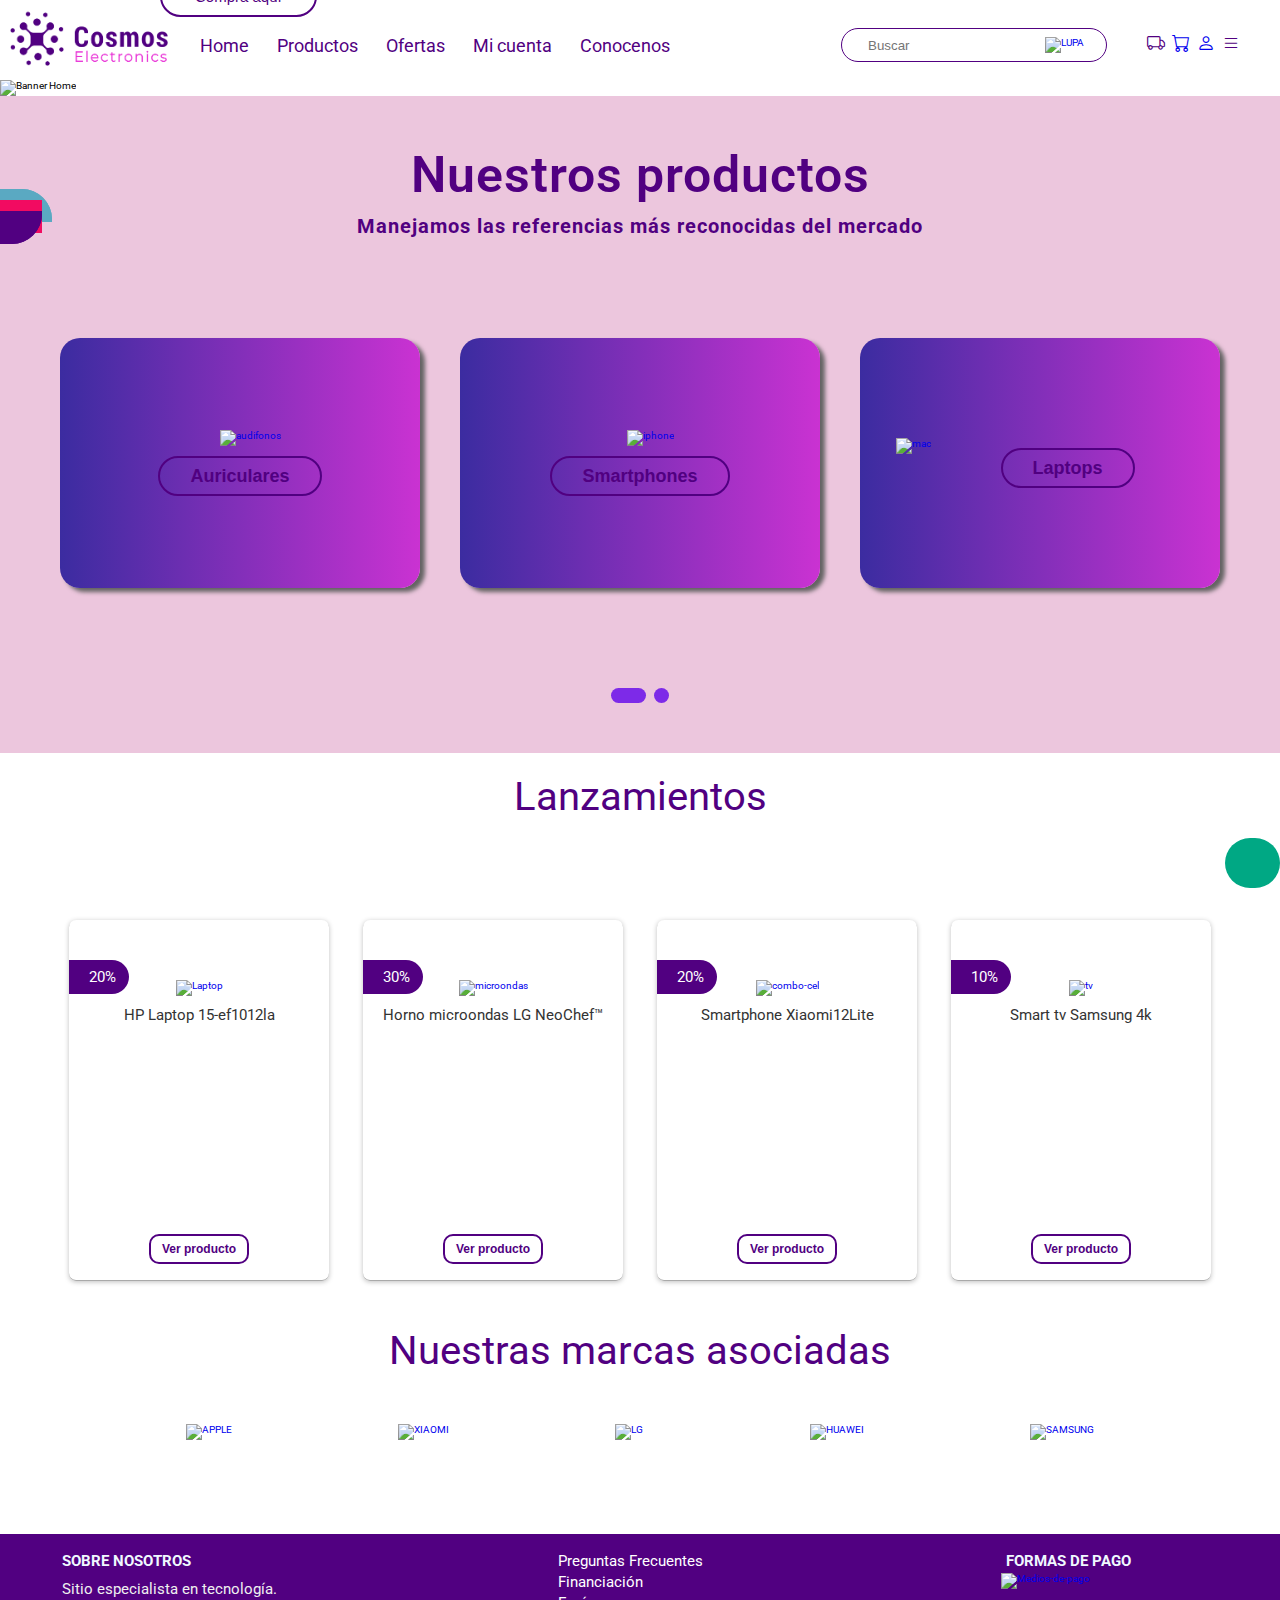
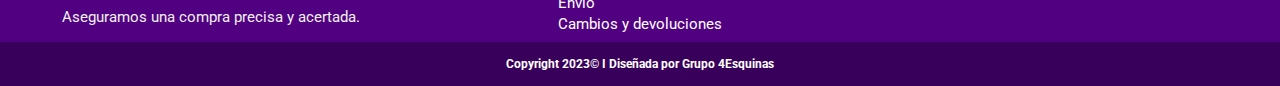
==== commit 21743c28: "cambio nombre html Carrito a Ofertas" ====
--- a/index.html
+++ b/index.html
@@ -9,9 +9,7 @@
     <!--Link Css-->
     <link rel="stylesheet" href="css/style.css">
     <link rel="stylesheet" href="css/responsive.css">
-    <link rel="stylesheet" href="css/social-media.css">
-    <link rel="stylesheet" href="css/form.css">
-    <link rel="stylesheet" href="css/carrito.css">
+    <link rel="stylesheet" href="css/social-media.css">  
     <!--Link Fuente-->
     <script src="https://use.fontawesome.com/502b7294a9.js"></script>
     <!-- Link Boostrap -->
@@ -33,7 +31,7 @@
             <input type="checkbox" id="check">
             <label for="check" class="checkbtn">
                 <i class="bi bi-truck"></i>
-                <a href="pages/carrito.html">
+                <a href="pages/fichaproducto.html">
                 <i class="bi bi-cart"></i>
                 </a>   
                 <a href="pages/micuenta.html">        
@@ -48,7 +46,7 @@
                     <a href='https://postimages.org/' target='_blank'><img src='https://i.postimg.cc/FFB2yhY4/LUPA.png' alt='LUPA'class="lupa" loading="lazy"/></a>
                 </div>
             </form>
-            <a href="#" class="enlace">
+            <a href="index.html" class="enlace">
                 <figure>
                 <img src="img/logo cosmos - copia.png" alt="Logo" class="logo" width="14rem" height="6rem">
                 </figure>
@@ -65,7 +63,7 @@
                         <li>Fotografía</li>
                     </ul>
                 </li>
-                <li><a href="pages/carrito.html">Carrito</a></li>
+                <li><a href="pages/carrito.html">Ofertas</a></li>
                 <li><a href="pages/micuenta.html">Mi cuenta</a></li>
                 <li><a href="pages/somos.html">Conocenos</a></li>
                 
--- a/css/style.css
+++ b/css/style.css
@@ -364,8 +364,7 @@
 
 /*Estilos contenedor Categorías*/
 .seccionCategorias {
-    background-color: #ecc6dd;
-   /*DANIELA height: 53rem;*/
+    background-color: #ecc6dd;  
     width: 100%;
     padding-bottom: 1rem;
     overflow: hidden;
@@ -375,7 +374,6 @@
     width: 200%;
     display: flex;
     justify-content: space-evenly;
-   /* DANIELA animation: cambio 8s infinite alternate ease-in-out; */
     transition: all 1s ease;
 }
 
@@ -401,7 +399,6 @@
     flex-wrap: wrap;
     justify-content: space-evenly;
     width: calc(100% / 2 - 1rem);
-    /* DANIELA margin: 9rem auto 6rem auto; */
     margin: 9rem 2rem 6rem 2rem;
 }
 
@@ -440,7 +437,7 @@
     font-weight: bold;
     color: #510081;
     margin-inline: 7rem;
-    margin-top: 1rem; /*DANIELA margin-top: 2rem;*/
+    margin-top: 1rem; 
     padding: 0rem 3rem;
 }
 
@@ -459,8 +456,7 @@
 .button label{
     height: 1.5rem;
     width: 1.5rem;
-    background:#7d2ae8;
-    /* DANIELA background:#fff; */
+    background:#7d2ae8;    
     margin: 0 0.4rem;
     border-radius: 2rem;
     transition: all 0.5s ease;
--- a/css/responsive.css
+++ b/css/responsive.css
@@ -1,9 +1,10 @@
-/*Media queries RD Mobile First*/
+/*Media queries*/
 
 /*Celular pequeño*/
 @media (min-width: 320px) and (max-width: 360px) {
     h1 {
         font-size: 3rem;
+        margin-top: 1rem;
     }
 
     h2 {
@@ -66,17 +67,17 @@
     }
 
     .seccionCategorias {
-        height: 68rem;
+        height: 57rem;
     }
 
     .seccionCategorias .main-card {
-        height: 50rem;             
+        height: 40rem;             
     }
 
     .main-card .contenedorCategorias {
         width: 100%;
-        height: 58rem;
-        margin: 2rem 1rem 0rem auto;
+        height: 38rem;
+        margin: 3rem 1rem 0rem 0rem;
     }
 
     .main-card .contenedorCategorias .categoria {
@@ -282,6 +283,14 @@
         width: 18rem;
     }
 
+    .contenedorNosotras {
+        display: grid;
+        grid-template-columns: repeat(1, 1fr);
+        grid-auto-rows: 40rem;
+        padding: 2rem;
+        margin: 2rem 8rem 6rem 8rem;
+    }
+
     .boton-item {
         font-size: 1rem;        
     }
@@ -289,6 +298,15 @@
     .categoriaBanner{
         display: none;
     }
+
+    .galeria-container {
+        display: grid;
+        grid-template-columns: repeat(1, 1fr);
+        grid-auto-rows: 50rem;
+        padding: 2rem;
+        grid-gap: 4rem;
+        margin: 4rem 8rem 0rem 4rem;}
+        
 }
 
 /* Tablet-Ipad*/
@@ -372,12 +390,12 @@
     .main-card .contenedorCategorias {
         width: 100%;
         height: 60rem;
-        margin: 4rem 2rem 2rem 1rem;
+        margin: 7rem 2rem 0rem 1rem;
     }
 
     .main-card .contenedorCategorias .categoria {
         width: 25rem;
-        height: 28rem;
+        height: 14rem;
     }
 
     .imgCategoria {
@@ -386,11 +404,11 @@
     }
 
     .botonCategoria {
-        border: 0.1rem solid white;
+        border: 0.1rem solid #510081;
         border-radius: 3rem;
         height: 3rem;
         font-size: 1.2rem;
-        color: white;
+        color: #510081;
         margin-inline: 4rem;
         margin-top: 1rem;
         padding: 0rem 2.5rem;
@@ -401,6 +419,27 @@
         color: white;
         background-color: #510081;
         border: #510081;
+    }
+
+    .galeria-container {
+        display: grid;
+        grid-template-columns: repeat(1, 1fr);
+        grid-auto-rows: 50rem;
+        padding: 2rem;
+        grid-gap: 4rem;
+        margin: 4rem 8rem 0rem 4rem;
+    }
+
+    .contenedorNosotras {
+        display: grid;
+        grid-template-columns: repeat(1, 1fr);
+        grid-auto-rows: 40rem;
+        padding: 2rem;
+        margin: 2rem 8rem 6rem 8rem;
+    }
+
+    .contenedorEquipo .botonDev {
+        margin: 0rem 8rem;
     }
 
     .contenedorTituloConocenos {
@@ -556,7 +595,6 @@
     }
 
     .logo {
-        /* width: 100%; */
         height: 8.5rem;
     }
 
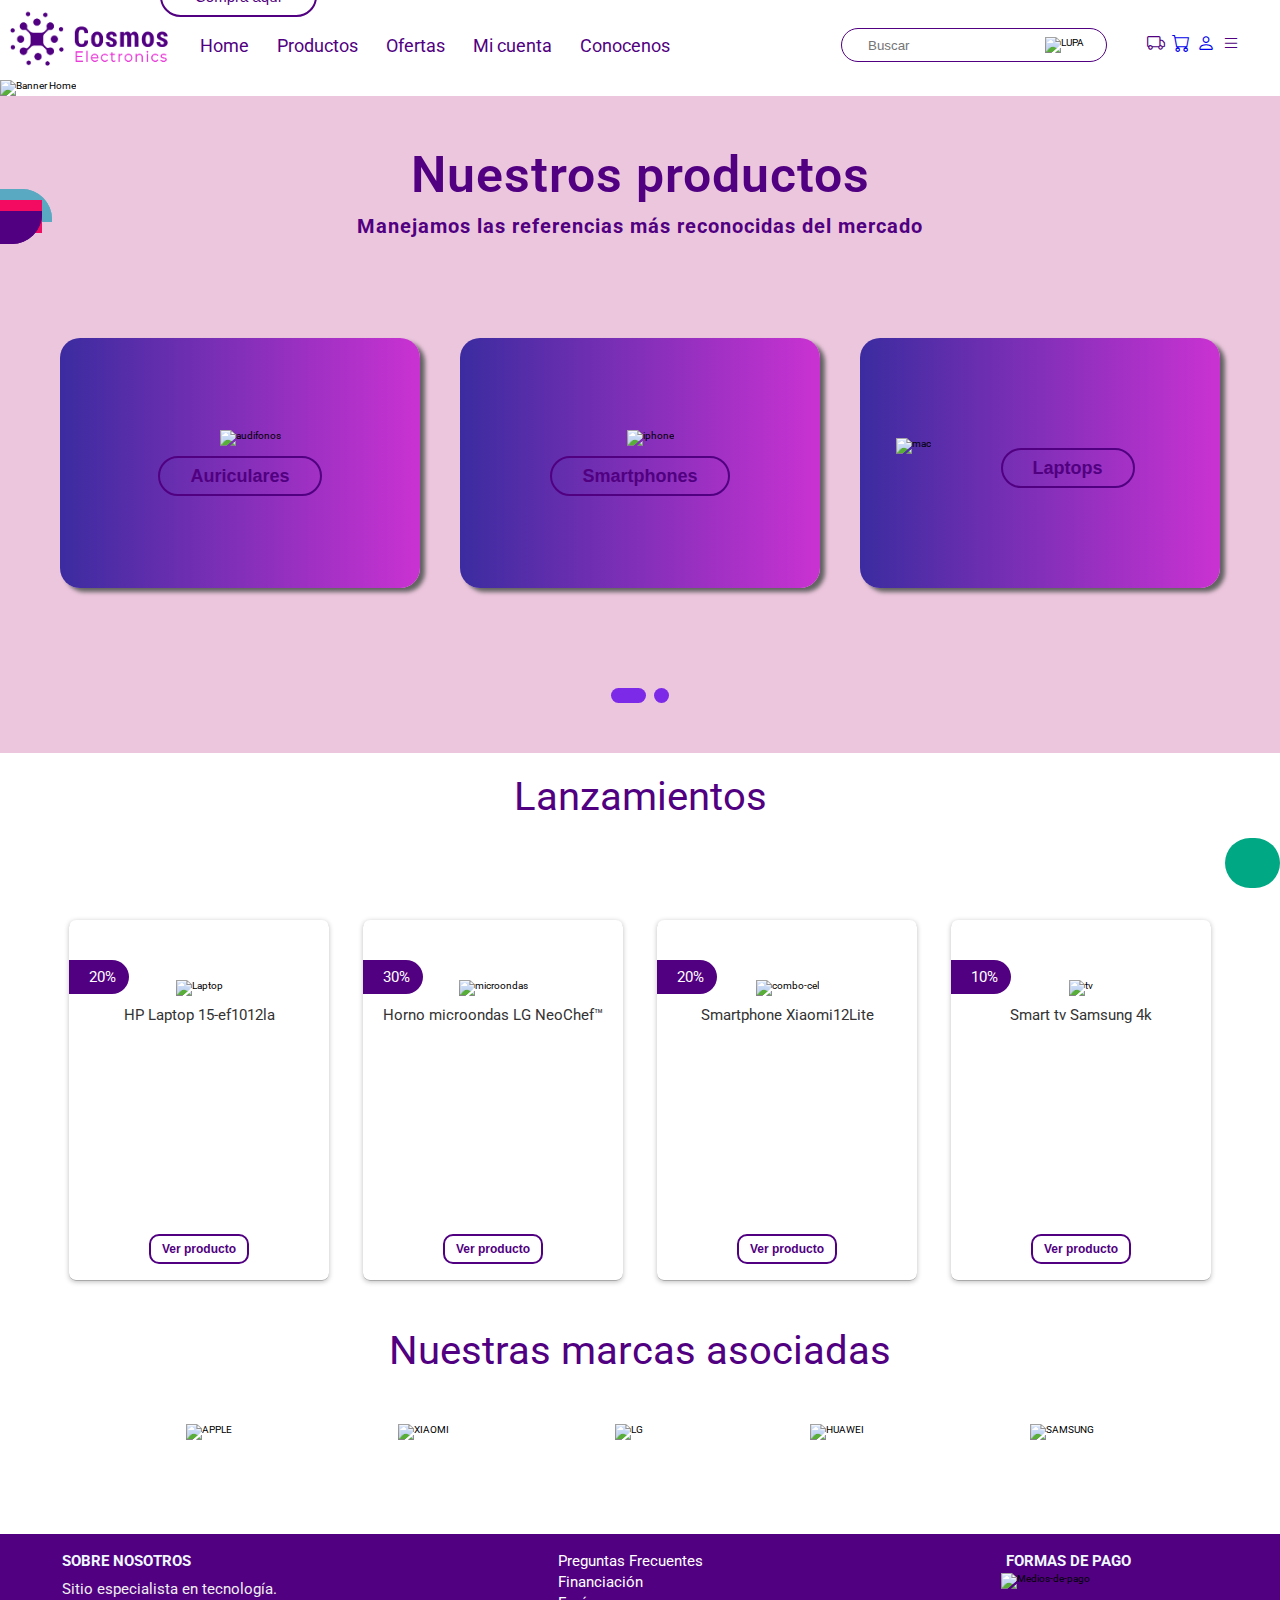
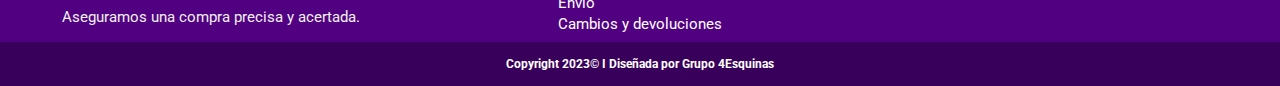
==== commit 748e26b0: "Quite el redireccionamiento de las imagenes" ====
--- a/index.html
+++ b/index.html
@@ -43,7 +43,7 @@
             <form autocomplete="off">
                 <div>
                     <input type="search" name="q" placeholder="Buscar">
-                    <a href='https://postimages.org/' target='_blank'><img src='https://i.postimg.cc/FFB2yhY4/LUPA.png' alt='LUPA'class="lupa" loading="lazy"/></a>
+                    <a><img src='https://i.postimg.cc/FFB2yhY4/LUPA.png' alt='LUPA'class="lupa" loading="lazy"/></a>
                 </div>
             </form>
             <a href="index.html" class="enlace">
@@ -99,7 +99,7 @@
                 <div class="categoria"> <!--card-->
                     <figure>
                         <!--Imagen alojada en URL externa-->
-                        <!--image-content--><a href='https://postimg.cc/BjxsKD9Z' target='_blank'><img src='https://i.postimg.cc/52rtDqsz/audifonos.png' alt='audifonos' class="imgCategoria" width="90%" loading="lazy"></a>
+                        <!--image-content--><a><img src='https://i.postimg.cc/52rtDqsz/audifonos.png' alt='audifonos' class="imgCategoria" width="90%" loading="lazy"></a>
                         <!--card-image-->
                         <!--card content-->
                     </figure>
@@ -108,7 +108,7 @@
                 <div class="categoria">
                     <figure>
                         <!--Imagen alojada en URL externa-->                       
-                        <a href='https://postimg.cc/6ycf5bTB' target='_blank'><img
+                        <a><img
                                 src='https://i.postimg.cc/13hCBLQV/iphone.png' alt='iphone'
                                 class="imgCategoria" width="90%" loading="lazy"></a>
                     </figure>
@@ -117,7 +117,7 @@
                 <div class="categoria">
                     <figure>
                         <!--Imagen alojada en URL externa-->
-                        <a href='https://postimg.cc/rdwrZq94' target='_blank'><img
+                        <a><img
                                 src='https://i.postimg.cc/d08j11k5/mac.png' alt='mac'
                                 class="imgCategoria" width="90%" loading="lazy"></a>
                     </figure>
@@ -128,7 +128,7 @@
                 <div class="categoria"> <!--card-->
                     <figure>
                         <!--Imagen alojada en URL externa-->
-                        <!--image-content--><a href='https://postimg.cc/BjxsKD9Z' target='_blank'><img src='https://i.postimg.cc/52rtDqsz/audifonos.png' alt='audifonos' class="imgCategoria" width="90%" loading="lazy"></a>
+                        <!--image-content--><a><img src='https://i.postimg.cc/52rtDqsz/audifonos.png' alt='audifonos' class="imgCategoria" width="90%" loading="lazy"></a>
                         <!--card-image-->
                         <!--card content-->
                     </figure>
@@ -137,7 +137,7 @@
                 <div class="categoria">
                     <figure>
                         <!--Imagen alojada en URL externa-->                   
-                        <a href='https://postimg.cc/6ycf5bTB' target='_blank'><img
+                        <a><img
                                 src='https://i.postimg.cc/13hCBLQV/iphone.png' alt='iphone'
                                 class="imgCategoria" width="90%" loading="lazy"></a>
                     </figure>
@@ -146,7 +146,7 @@
                 <div class="categoria">
                     <figure>
                         <!--Imagen alojada en URL externa-->
-                        <a href='https://postimg.cc/rdwrZq94' target='_blank'><img
+                        <a><img
                                 src='https://i.postimg.cc/d08j11k5/mac.png' alt='mac'
                                 class="imgCategoria" width="90%" loading="lazy"></a>
                     </figure>
@@ -167,7 +167,7 @@
                     <div class="descuento">20%</div> 
                     <figure>
                         <!--Imagen alojada en URL externa-->
-                        <a href='https://postimages.org/' target='_blank'><img src='https://i.postimg.cc/MKHrX6pw/R.png' alt='Laptop' loading="lazy"/></a>
+                        <a><img src='https://i.postimg.cc/MKHrX6pw/R.png' alt='Laptop' loading="lazy"/></a>
                     </figure>                    
                     <h2>HP Laptop 15-ef1012la</h2>
                     <div class="containerP">
@@ -180,7 +180,7 @@
                     <div class="descuento">30%</div>
                     <figure>
                         <!--Imagen alojada en URL externa-->
-                        <a href='https://postimg.cc/Xp8ykMkC' target='_blank'><img src='https://i.postimg.cc/6psLwt7Y/microondas.png' alt='microondas' loading="lazy"/></a>
+                        <a><img src='https://i.postimg.cc/6psLwt7Y/microondas.png' alt='microondas' loading="lazy"/></a>
                         </figure>                     
                     <h2>Horno microondas LG NeoChef™</h2>
                     <div class="containerP">
@@ -193,7 +193,7 @@
                     <div class="descuento">20%</div>
                     <figure>
                         <!--Imagen alojada en URL externa-->
-                        <a href='https://postimg.cc/4nWH0Vb5' target='_blank'><img src='https://i.postimg.cc/DyTQ8cSt/combo-cel.png' alt='combo-cel' loading="lazy"/></a>
+                        <a><img src='https://i.postimg.cc/DyTQ8cSt/combo-cel.png' alt='combo-cel' loading="lazy"/></a>
                         </figure>                    
                     <h2>Smartphone Xiaomi12Lite</h2>
                     <div class="containerP">
@@ -206,7 +206,7 @@
                     <div class="descuento">10%</div> 
                     <figure>
                         <!--Imagen alojada en URL externa-->
-                        <a href='https://postimg.cc/ThfH0MCb' target='_blank'><img src='https://i.postimg.cc/MZQ2WzB9/tv.png' alt='tv' loading="lazy"/></a>
+                        <a><img src='https://i.postimg.cc/MZQ2WzB9/tv.png' alt='tv' loading="lazy"/></a>
                     </figure>                   
                     <h2>Smart tv Samsung 4k</h2>
                     <div class="containerP">
@@ -224,31 +224,31 @@
                 <div>
                     <figure>
                         <!--Imagen alojada en URL externa-->
-                        <a href='https://postimg.cc/mzSnGBT0' target='_blank'><img src='https://i.postimg.cc/BbWfHnkQ/APPLE.png' alt='APPLE' class="marca1" loading="lazy"/></a>
+                        <a><img src='https://i.postimg.cc/BbWfHnkQ/APPLE.png' alt='APPLE' class="marca1" loading="lazy"/></a>
                     </figure>                   
                 </div>
                 <div>
                     <figure>
                         <!--Imagen alojada en URL externa-->
-                        <a href='https://postimg.cc/fSNByFRY' target='_blank'><img src='https://i.postimg.cc/x8k7xVrp/XIAOMI.png' alt='XIAOMI'class="marca1" loading="lazy"/></a>
-                    </figure>                    
-                </div>
-                <div>
-                    <figure>
-                        <!--Imagen alojada en URL externa-->
-                        <a href='https://postimg.cc/nCsGZpkN' target='_blank'><img src='https://i.postimg.cc/5Ng7BtF9/LG.png' alt='LG' class="marca3" loading="lazy"/></a>
+                        <a><img src='https://i.postimg.cc/x8k7xVrp/XIAOMI.png' alt='XIAOMI'class="marca1" loading="lazy"/></a>
+                    </figure>                    
+                </div>
+                <div>
+                    <figure>
+                        <!--Imagen alojada en URL externa-->
+                        <a><img src='https://i.postimg.cc/5Ng7BtF9/LG.png' alt='LG' class="marca3" loading="lazy"/></a>
                     </figure>                   
                 </div>
                 <div>
                     <figure>
                         <!--Imagen alojada en URL externa-->
-                        <a href='https://postimg.cc/TKs81dMm' target='_blank'><img src='https://i.postimg.cc/VNfz7vK7/HUAWEI.png' alt='HUAWEI'class="marca2" loading="lazy"/></a>
-                    </figure>                    
-                </div>
-                <div>
-                    <figure>
-                        <!--Imagen alojada en URL externa-->
-                        <a href='https://postimg.cc/R6M2bNwk' target='_blank'><img src='https://i.postimg.cc/xCHY8m81/SAMSUNG.png' alt='SAMSUNG'class="marca2" loading="lazy"/></a>
+                        <a><img src='https://i.postimg.cc/VNfz7vK7/HUAWEI.png' alt='HUAWEI'class="marca2" loading="lazy"/></a>
+                    </figure>                    
+                </div>
+                <div>
+                    <figure>
+                        <!--Imagen alojada en URL externa-->
+                        <a><img src='https://i.postimg.cc/xCHY8m81/SAMSUNG.png' alt='SAMSUNG'class="marca2" loading="lazy"/></a>
                     </figure>                    
                 </div>             
         </section>
@@ -277,7 +277,7 @@
             <div class="footer1">
                 <h4>FORMAS DE PAGO</h4>
                 <figure>
-                    <a href='https://postimages.org/' target='_blank'><img src='https://i.postimg.cc/15FR11yS/Medios-de-pago.png' alt='Medios-de-pago'class="financiacion" loading="lazy"/></a>
+                    <a><img src='https://i.postimg.cc/15FR11yS/Medios-de-pago.png' alt='Medios-de-pago'class="financiacion" loading="lazy"/></a>
                 </figure>
             </div>
         </div>  
--- a/css/style.css
+++ b/css/style.css
@@ -357,7 +357,7 @@
 }
 
 .box:hover .containerP p {
-    transform: translateY(0px);
+    transform: translateY(0rem);
     opacity: 1;
     color: #333;
 }
--- a/css/responsive.css
+++ b/css/responsive.css
@@ -306,8 +306,89 @@
         padding: 2rem;
         grid-gap: 4rem;
         margin: 4rem 8rem 0rem 4rem;}
-        
+
+    .tituloProducto {
+        color: #510081;
+        font-size: 2.5rem;
+        text-align: left;
+        margin: 1rem 0rem;
+    }
+
+    div.right {
+        padding: 2rem;
+        width: min-content;
+    }     
+       
+    .precio {
+        color: rgb(255, 31, 117);
+        font-size: 3rem;
+        text-align: left;
+        margin: 1rem 0rem;
+    }
+
+    .slideProducto {
+        display: none;
+    }
+
+    .flex {
+        display: flex;
+        justify-content: space-between;
+        margin: 0rem 0rem;
+        flex-wrap: nowrap;
+        flex-direction: column-reverse;
+    }
+
+    .container form {
+        padding: 0rem 0rem;
+        width: 45rem;
+        background: #fff;
+        box-shadow: 0 0.5rem 1rem rgba(0,0,0,.1);
+        border-radius: 1.5rem;
+    }
+
+    .container form .row {
+        display: flex;
+        flex-wrap: wrap;
+        gap: 1.5rem;
+        border: none;
+    }
+
+    #pasarela {
+        display: block;
+        margin: 1rem 2rem 1rem 2rem;
+    }
+
+    .container form .row {
+    display: flex;
+    flex-wrap: wrap;
+    gap: 1.5rem;
+    border: none;
+    flex-direction: column;
+    align-content: center;
+    justify-content: center;
 }
+
+    .contenedorBotonCierre{
+        position: relative;
+    }
+
+    a.botonCierreProducto {
+        color: #fff;
+        border: 0.2rem solid #570079;
+        border-radius: 5rem;
+        font-size: 1rem;
+        display: inline-block;
+        background-color: #570079;
+        padding: 0.1rem 0.6rem;
+        width: 2rem;
+        height: 2rem;
+        position: absolute;
+        margin-top: -112rem;
+        margin-left: 2rem;
+    }
+    
+}
+
 
 /* Tablet-Ipad*/
 @media (min-width: 360px) and (max-width: 768px) 
@@ -453,7 +534,54 @@
     .contenedorFooter1 {
         margin-left: 2rem;
     }
+
+    
+    div.right {       
+        padding: 2rem;
+        width: 85%;
+    } 
+    
+    div.left{       
+        padding: 2rem;
+        width: 85%;
+    }  
+   
+    .slideProducto {
+            display: none;
+    }
+
+    .flex {
+        display: flex;
+        justify-content: space-between;
+        margin: 0rem 0rem;
+        flex-wrap: wrap;       
+    }
+
+    #pasarela {
+        display: block;
+        margin: 1rem 2rem 1rem 2rem;
+    }
+/* 
+    .contenedorBotonCierre{
+        position: relative;
+    }
+
+    a.botonCierreProducto{          
+            color: #fff;
+            border: 0.2rem solid #570079;
+            border-radius: 5rem;
+            font-size: 1.5rem;
+            display: inline-block;
+            background-color: #570079;
+            padding: 0.3rem 0.9rem;
+            width: 3rem;
+            height: 3rem;          
+            position: absolute;
+            margin-top: 0rem;
+            margin-left: 0rem;
+        } */
 }
+
  
 @media (min-width: 768px) and (max-width: 900px) 
 {
@@ -475,7 +603,6 @@
 
     .logo {
         width: 90%;
-        /* height: 8rem; */
     }
 
     .checkbtn {
@@ -563,17 +690,23 @@
         display: none;
     }
 
-    /* .contenedorEquipo {
-        height: 46rem;
-    }
-
-    .parrafoDevs {
-        font-size: 1.4rem;
-    }
-
-    .parrafoSomos {
-        font-size: 1.7rem;
-    } */
+    img.slideProducto {
+        display: block;   
+        width: 30rem;    
+        height: 30rem;
+    }
+    
+       .flex {
+        display: flex;
+        justify-content: space-between;
+        margin: 0rem 0rem;
+        flex-wrap: wrap;       
+    }
+
+    #pasarela {
+        display: block;
+        margin: 3rem 5rem 2rem 5rem;
+    }
 }
 
 @media (min-width: 900px) and (max-width: 1024px) 
@@ -724,6 +857,16 @@
     .contenedorFooter1 {
         margin-left: 3rem;
         margin-bottom: 0.7rem;
+    }
+
+    img.slideProducto {
+        display: block;   
+        width: 30rem;    
+        height: 30rem;
+    }
+
+    #pasarela {
+        display: block;
     }
 }
 
@@ -825,4 +968,11 @@
         margin-bottom: 0.7rem;
         font-size: 1.5rem;
     }   
+
+    img.slideProducto {
+        display: block;   
+        width: 40rem;    
+        height: 40rem;
+    }
+
 }
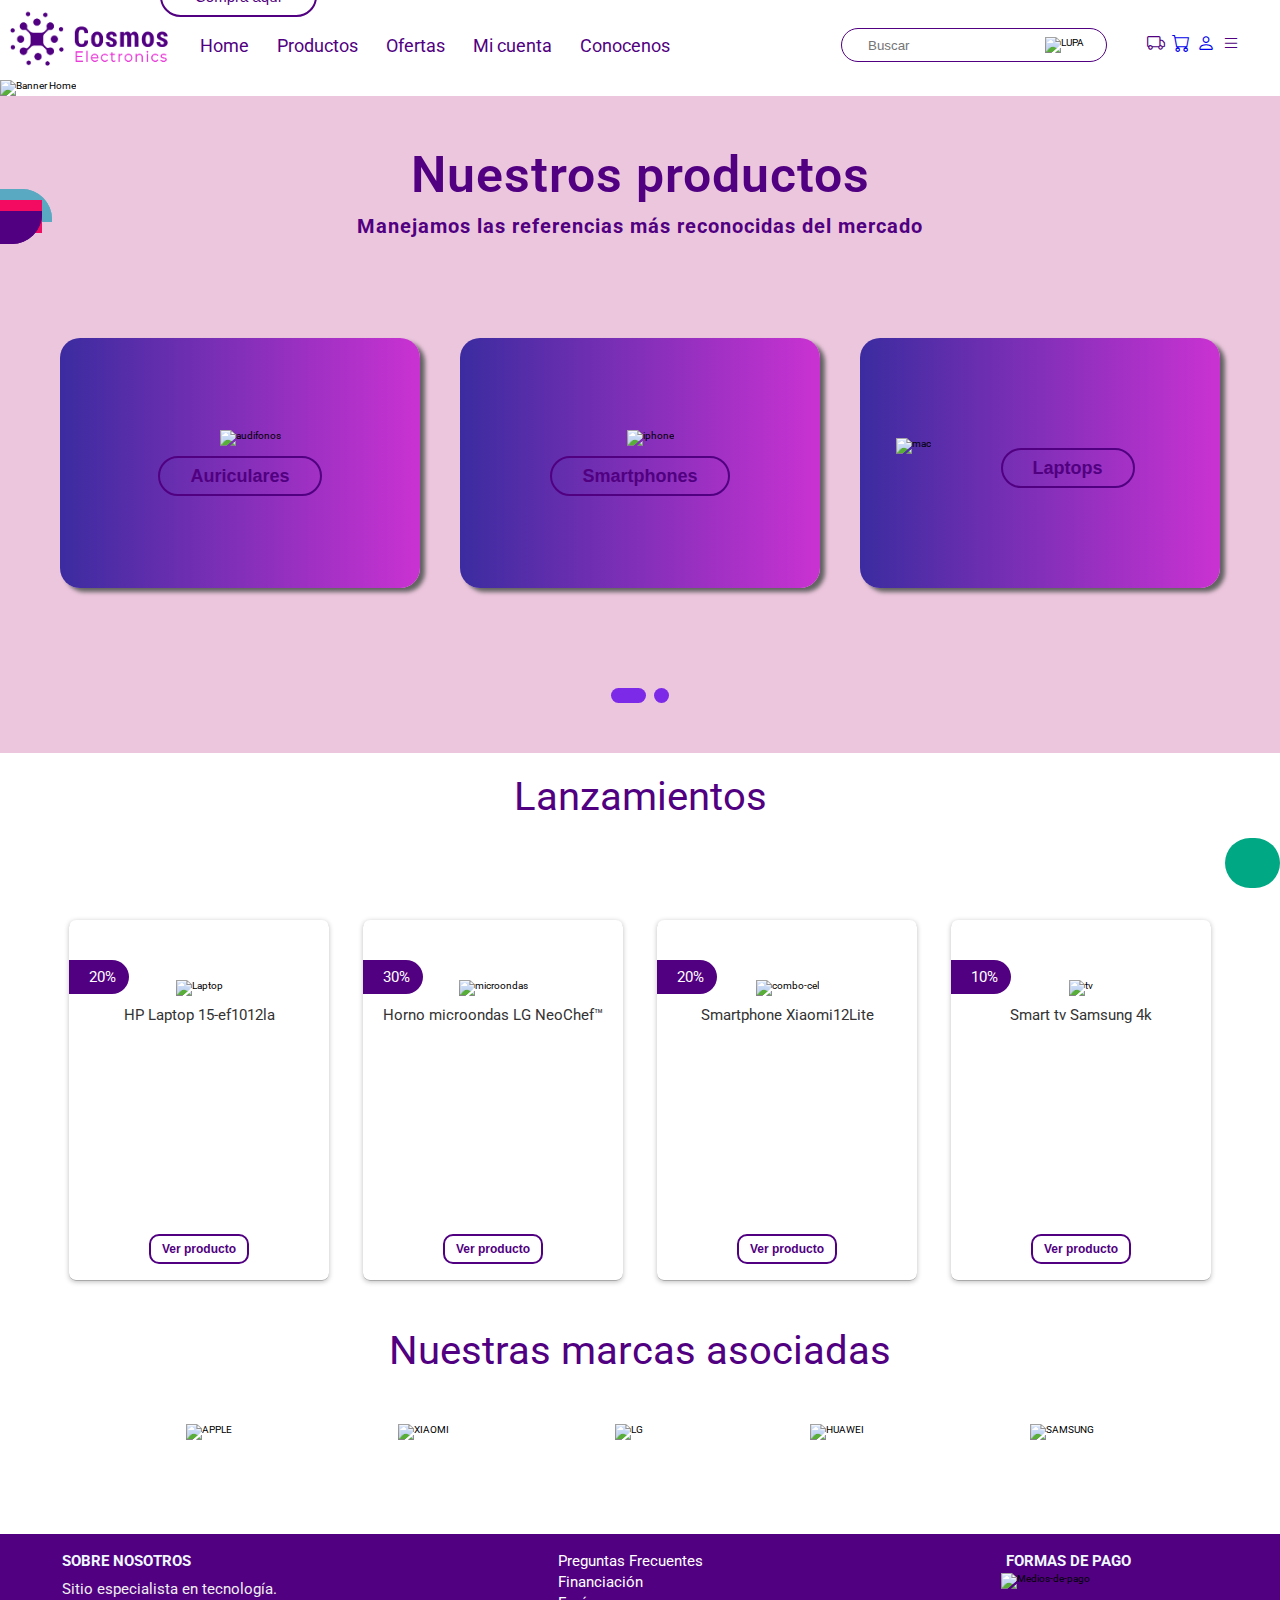
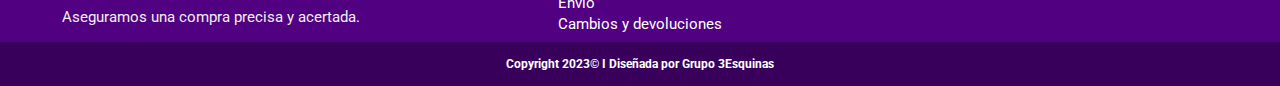
==== commit 25036f25: "footer modificado derechos" ====
--- a/index.html
+++ b/index.html
@@ -40,6 +40,13 @@
                 </a> 
                 <i class="bi bi-list"></i>
             </label>
+            <ul class="nav-menu">
+                <li><a href="index.html" class="active">Home</a></li>
+                <li><a href="pages/pdd.html" >Productos</a></li>
+                <li><a href="pages/carrito.html">Ofertas</a></li>
+                <li><a href="pages/micuenta.html">Mi cuenta</a></li>
+                <li><a href="pages/somos.html">Conocenos</a></li>
+            </ul>
             <form autocomplete="off">
                 <div>
                     <input type="search" name="q" placeholder="Buscar">
@@ -282,7 +289,7 @@
             </div>
         </div>  
         <div class="contenedorFooter2">
-            <h5> Copyright 2023© I Diseñada por Grupo 4Esquinas</h5>            
+            <h5> Copyright 2023© I Diseñada por Grupo 3Esquinas</h5>            
         </div>
         <div id="whatsapp"><a href="https://web.whatsapp.com/" target="_blank" class="fa fa-whatsapp"></a>     
     </footer>
--- a/css/style.css
+++ b/css/style.css
@@ -162,6 +162,7 @@
     display: block;
 }
 
+
 ul.subMenu li:hover {
     color: #e298c4;
 }
@@ -213,6 +214,12 @@
 #check {
     display: none;
 }
+
+
+.nav-menu{
+    display: none;
+}
+
 
 form {
     float: right;
@@ -411,7 +418,6 @@
     margin-top: 0rem;
     background: linear-gradient(90deg, hsla(248, 57%, 40%, 1) 0%, hsla(297, 64%, 51%, 1) 100%);
     border-radius: 2rem;
-    position: relative;
     cursor: pointer;
     box-shadow: 0.5rem 0.4rem 0.4rem #646363;
     justify-content: center;
@@ -674,7 +680,6 @@
 }
 
 .categoria1{
-    position: relative;
     background-image: url(https://i.postimg.cc/MGLfz0Qf/electrodomesticos.webp);
     background-position-y: 0.5rem;
     background-size: contain;
--- a/css/responsive.css
+++ b/css/responsive.css
@@ -38,6 +38,46 @@
 
     .red {
         display: none;
+    }
+
+     #check:checked ~ .nav-menu{
+        height: 35vh;
+        width: 50%;
+        right:0;
+    }
+    
+    #check:checked ~ .nav-menu li{
+        display: block;
+    }
+    
+    .nav-menu{
+        display:block;
+        position:absolute;
+        top: 8rem;
+        height: 0;
+        background: rgba(94, 3, 143, 0.9);;
+        text-align: center;
+        transition: all .10s;
+        padding-top: 0;
+    }
+    
+    .nav-menu li{
+        display: none;
+        line-height: 1rem;
+        margin: 2rem 0;
+        transition: all .10s;
+    }
+    
+    .nav-menu li a{
+        color: #fff;
+        font-size: 1rem;
+        text-transform: uppercase;
+        font-weight: 600;
+    }
+    
+    .nav-menu li a.active, .nav-menu li a:hover{
+        color:#e298c4;
+        transition: .3s;
     }
 
     form {
@@ -416,13 +456,8 @@
         /* width: 80%; */
     }
 
-    .checkbtn {
-        display: none;
-    }
-
     .menu {
-        display: block;
-        width: max-content;
+        display: none;
     }
 
     nav ul {
@@ -441,8 +476,56 @@
         display: none;
     }
 
+    #check:checked ~ .nav-menu{
+        height: 26vh;
+        width: 50%;
+        right:0;
+        padding-top: 0;
+    }
+    
+    #check:checked ~ .nav-menu li{
+        display: block;
+    }
+    
+    .nav-menu{
+        display:block;
+        position:absolute;
+        top: 8rem;
+        height: 0;
+        background: rgba(94, 3, 143, 0.9);
+        text-align: center;
+        transition: all .10s;
+    }
+    
+    .nav-menu li{
+        display: none;
+        line-height: 2rem;
+        margin: 2rem 0;
+        transition: all .10s;
+    }
+    
+    .nav-menu li a{
+        color: #fff;
+        font-size: 2rem;
+        text-transform: uppercase;
+        font-weight: 600;
+    }
+    
+    .nav-menu li a.active, .nav-menu li a:hover{
+        color:#e298c4;
+        transition: .3s;
+    }
+
     form {
         display: none;
+    }
+
+    .input {
+        padding: 0.6rem;
+        border-radius: 0.4rem;
+        margin-bottom: 1rem;
+        border: 0.3rem solid #f7f2f2;
+        font-size: 1.2rem;
     }
      
     .banner{
@@ -511,6 +594,7 @@
         margin: 4rem 8rem 0rem 4rem;
     }
 
+    
     .contenedorNosotras {
         display: grid;
         grid-template-columns: repeat(1, 1fr);
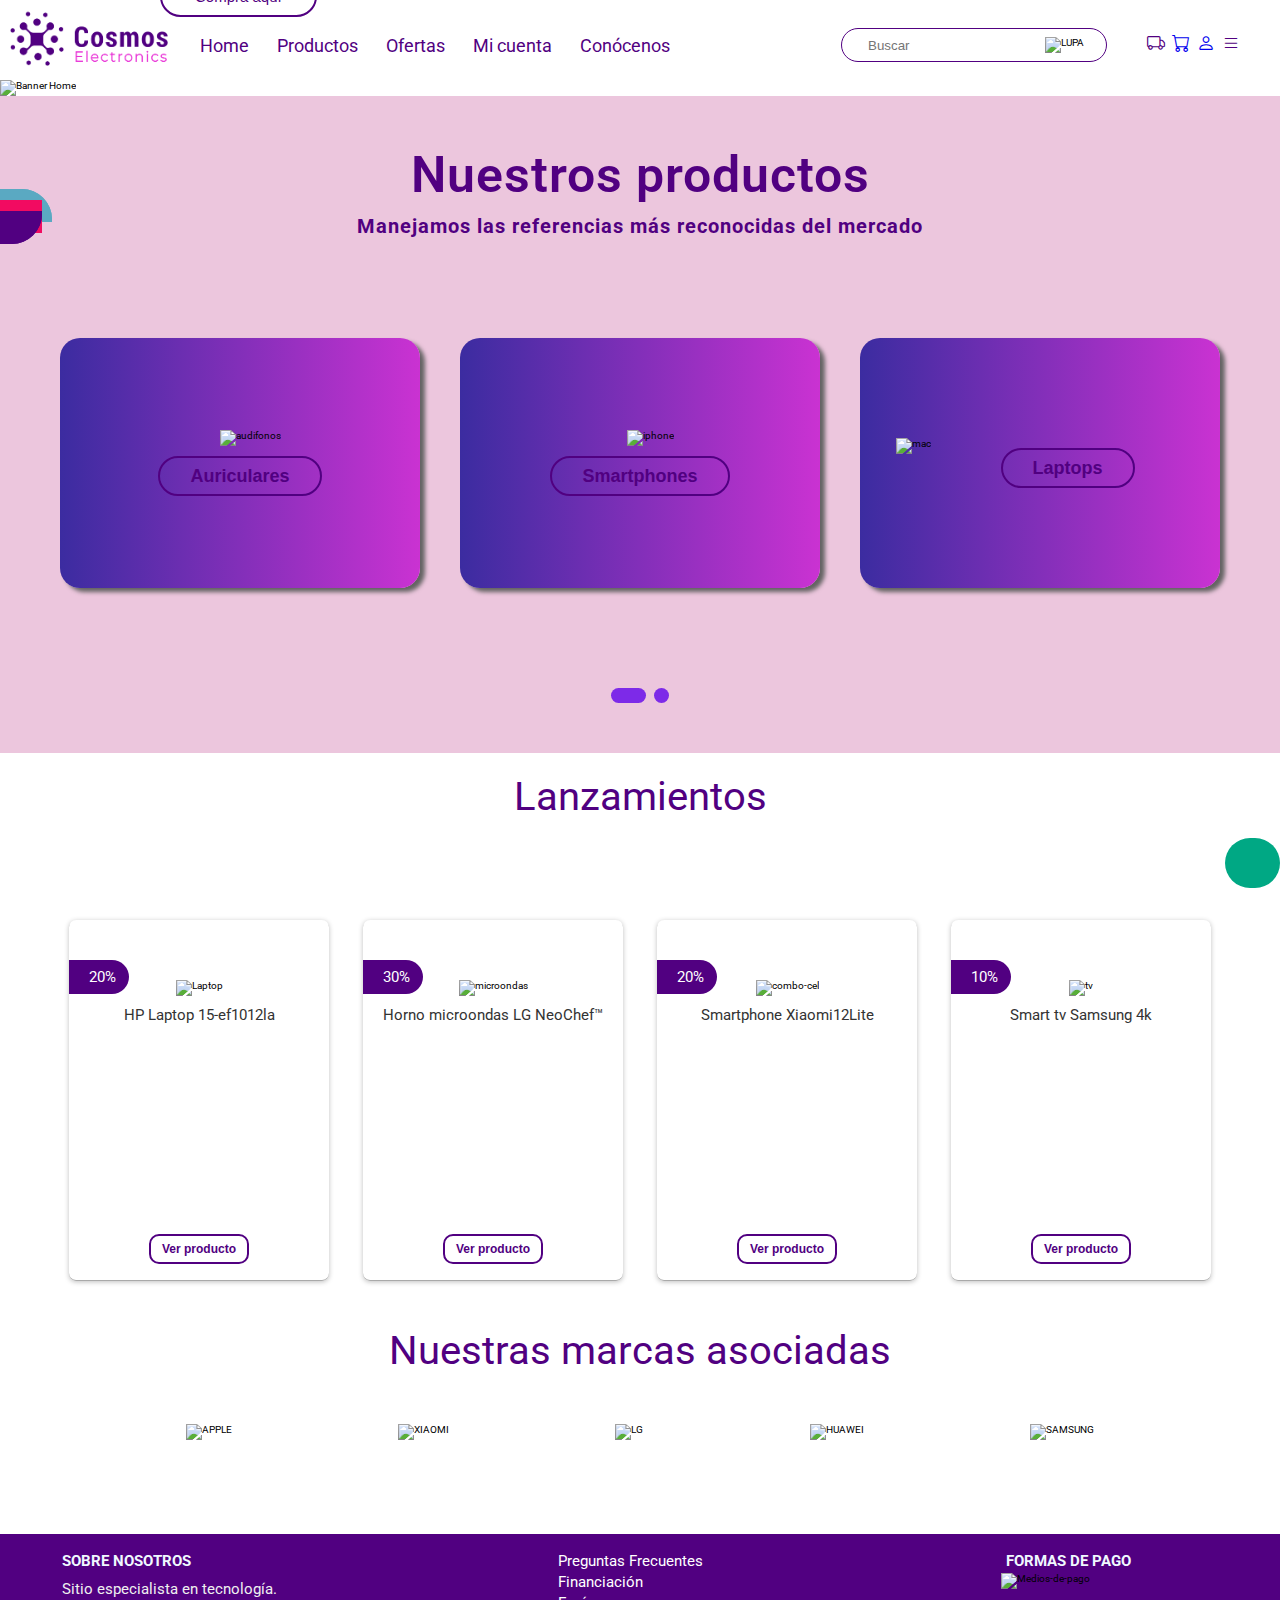
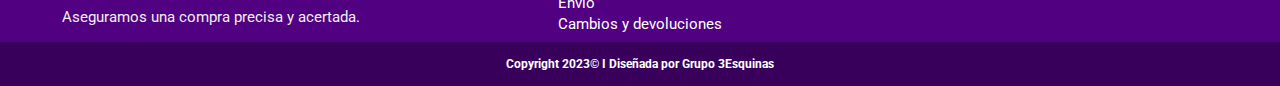
==== commit d1656852: "Se modifico el responsive de la pagina micuenta y el nav-menu, también se mejoró el aspecto del nav-" ====
--- a/index.html
+++ b/index.html
@@ -45,10 +45,10 @@
                 <li><a href="pages/pdd.html" >Productos</a></li>
                 <li><a href="pages/carrito.html">Ofertas</a></li>
                 <li><a href="pages/micuenta.html">Mi cuenta</a></li>
-                <li><a href="pages/somos.html">Conocenos</a></li>
+                <li><a href="pages/somos.html">Conócenos</a></li>
             </ul>
             <form autocomplete="off">
-                <div>
+                <div class="buscador">
                     <input type="search" name="q" placeholder="Buscar">
                     <a><img src='https://i.postimg.cc/FFB2yhY4/LUPA.png' alt='LUPA'class="lupa" loading="lazy"/></a>
                 </div>
@@ -72,7 +72,7 @@
                 </li>
                 <li><a href="pages/carrito.html">Ofertas</a></li>
                 <li><a href="pages/micuenta.html">Mi cuenta</a></li>
-                <li><a href="pages/somos.html">Conocenos</a></li>
+                <li><a href="pages/somos.html">Conócenos</a></li>
                 
             </ul>
             <!--Contenedor de Redes Sociales-->
--- a/css/style.css
+++ b/css/style.css
@@ -105,7 +105,7 @@
     transform: scale(1.2);
 }
 
-nav ul {
+nav .menu {
     margin-left: 20rem;
     padding-top: 3rem;
 }
@@ -221,7 +221,7 @@
 }
 
 
-form {
+form{
     float: right;
     margin-top: 2rem;
     margin-left: 0.5rem;
--- a/css/responsive.css
+++ b/css/responsive.css
@@ -23,8 +23,7 @@
 
     .logo {
         height: 6.4rem;
-        width: 13rem;
-        /* width: 55%; */
+        width: 13rem;        
     }
 
     .menu {
@@ -40,10 +39,11 @@
         display: none;
     }
 
-     #check:checked ~ .nav-menu{
+    #check:checked ~ .nav-menu{
         height: 35vh;
-        width: 50%;
-        right:0;
+        width: 100%;
+        /* right:0; */
+        z-index: 1;
     }
     
     #check:checked ~ .nav-menu li{
@@ -80,7 +80,7 @@
         transition: .3s;
     }
 
-    form {
+    form .buscador{
         display: none;
     }
 
@@ -246,7 +246,6 @@
         width: 6.5rem;
         height: 4.5rem;
     }
-
 
     #pie {
         padding: 0;
@@ -395,7 +394,7 @@
 
     #pasarela {
         display: block;
-        margin: 1rem 2rem 1rem 2rem;
+        margin: 3rem 2rem 2rem 2rem;        
     }
 
     .container form .row {
@@ -425,8 +424,7 @@
         position: absolute;
         margin-top: -112rem;
         margin-left: 2rem;
-    }
-    
+    }    
 }
 
 
@@ -452,17 +450,16 @@
     }
 
     .logo {
-        height: 6.8rem;
-        /* width: 80%; */
+        height: 6.8rem;        
     }
 
     .menu {
         display: none;
     }
 
-    nav ul {
+    /* nav ul {
         margin-left: 16rem;
-    }
+    } */
 
     nav ul li {
         margin: 0.5rem 0rem 0.5rem 0rem;
@@ -477,10 +474,10 @@
     }
 
     #check:checked ~ .nav-menu{
-        height: 26vh;
-        width: 50%;
-        right:0;
-        padding-top: 0;
+        height: 35vh;
+        width: 100%;
+        /* right:0; */
+        z-index: 1;
     }
     
     #check:checked ~ .nav-menu li{
@@ -492,9 +489,10 @@
         position:absolute;
         top: 8rem;
         height: 0;
-        background: rgba(94, 3, 143, 0.9);
+        background: rgba(94, 3, 143, 0.9);;
         text-align: center;
         transition: all .10s;
+        padding-top: 0;
     }
     
     .nav-menu li{
@@ -516,7 +514,7 @@
         transition: .3s;
     }
 
-    form {
+    form .buscador{
         display: none;
     }
 
@@ -532,12 +530,6 @@
         display: none;
     }
    
-    .main-card .contenedorCategorias .categoria {
-        width: 25rem;
-        height: 26rem;
-        margin-bottom: 3rem;
-    }
-
     .imgCategoria {
         width: 80%;
         padding-left: 5rem;
@@ -559,7 +551,81 @@
 
     .main-card .contenedorCategorias .categoria {
         width: 25rem;
-        height: 14rem;
+        height: 25rem;
+    }
+
+    .categoria1 {
+        background-size: contain;
+        background-repeat: no-repeat;
+        background-position-y: -3.2rem;
+        margin: 1rem auto;
+        width: min-content;
+    }
+
+    .categoria2 {
+        background-size: contain;
+        background-repeat: no-repeat;
+        background-position-y: 2.8rem;
+        margin: 1rem auto;
+        width: max-content;
+    }
+
+    .categoria3 {
+        background-size: contain;
+        background-repeat: no-repeat;
+        background-position-y: 8.8rem;
+        margin: 1rem auto;
+        width: max-content;
+    }
+
+    .categoria4 {
+        background-size: contain;
+        background-repeat: no-repeat;
+        background-position-y: 5.5rem;
+        margin: 0rem auto;
+        width: 35rem;
+    }
+
+    .categoria5 {
+        background-size: contain;
+        background-repeat: no-repeat;
+        background-position-y: 2.5rem;
+        margin: 1rem auto;
+        width: min-content;
+    }
+
+    .categoria6 {
+        background-size: contain;
+        background-repeat: no-repeat;
+        background-position-y: -0.5rem;
+        margin: 1rem auto;
+        width: min-content;
+    }
+
+    .botonCategoria2 {
+        background-color: transparent;
+        border: 0.2rem solid #510081;
+        border-radius: 5rem;
+        height: 4rem;
+        font-size: 1.8rem;
+        font-weight: bold;
+        color: #510081;
+        margin: 35rem 8rem 2rem 10rem;
+        padding: 0rem 3rem;
+        width: max-content;
+    }
+
+    .botonCategoria3 {
+        background-color: transparent;
+        border: 0.2rem solid #510081;
+        border-radius: 5rem;
+        height: 4rem;
+        font-size: 1.8rem;
+        font-weight: bold;
+        color: #510081;
+        margin: 35rem 8rem 2rem 10rem;
+        padding: 0rem 3rem;
+        width: max-content;
     }
 
     .imgCategoria {
@@ -568,11 +634,11 @@
     }
 
     .botonCategoria {
-        border: 0.1rem solid #510081;
+        border: 0.1rem solid white;
         border-radius: 3rem;
         height: 3rem;
         font-size: 1.2rem;
-        color: #510081;
+        color: white;
         margin-inline: 4rem;
         margin-top: 1rem;
         padding: 0rem 2.5rem;
@@ -594,6 +660,16 @@
         margin: 4rem 8rem 0rem 4rem;
     }
 
+    .contenedorEquipo {
+        height: 46rem ;
+        width: min-content;
+        margin: 1rem auto;
+    }
+
+    .avatar {
+        margin: 1.2rem 5rem 0rem 7rem;
+        width: 60%;
+    }
     
     .contenedorNosotras {
         display: grid;
@@ -643,27 +719,8 @@
 
     #pasarela {
         display: block;
-        margin: 1rem 2rem 1rem 2rem;
-    }
-/* 
-    .contenedorBotonCierre{
-        position: relative;
-    }
-
-    a.botonCierreProducto{          
-            color: #fff;
-            border: 0.2rem solid #570079;
-            border-radius: 5rem;
-            font-size: 1.5rem;
-            display: inline-block;
-            background-color: #570079;
-            padding: 0.3rem 0.9rem;
-            width: 3rem;
-            height: 3rem;          
-            position: absolute;
-            margin-top: 0rem;
-            margin-left: 0rem;
-        } */
+        margin: 3rem 2rem 2rem 2rem;
+    }
 }
 
  
@@ -706,7 +763,7 @@
         font-size: 2rem;
     }
 
-    form {
+    form .buscador{
         display: none;
     }
 
@@ -780,7 +837,7 @@
         height: 30rem;
     }
     
-       .flex {
+    .flex {
         display: flex;
         justify-content: space-between;
         margin: 0rem 0rem;
@@ -789,7 +846,7 @@
 
     #pasarela {
         display: block;
-        margin: 3rem 5rem 2rem 5rem;
+        margin: 3rem 5rem 2rem 5rem;      
     }
 }
 
@@ -832,7 +889,7 @@
         font-size: 2rem;
     }
 
-    form {
+    form .buscador{
         display: none;
     }
 
@@ -975,7 +1032,6 @@
 
     form {
         display: block;
-        width: 18rem;
     }
 
     input {
@@ -983,7 +1039,7 @@
     }
 
     .lupa {
-        width: 15%;
+        width: 1.5rem;
     }
 
     .botonBanner {
@@ -1058,5 +1114,4 @@
         width: 40rem;    
         height: 40rem;
     }
-
 }
